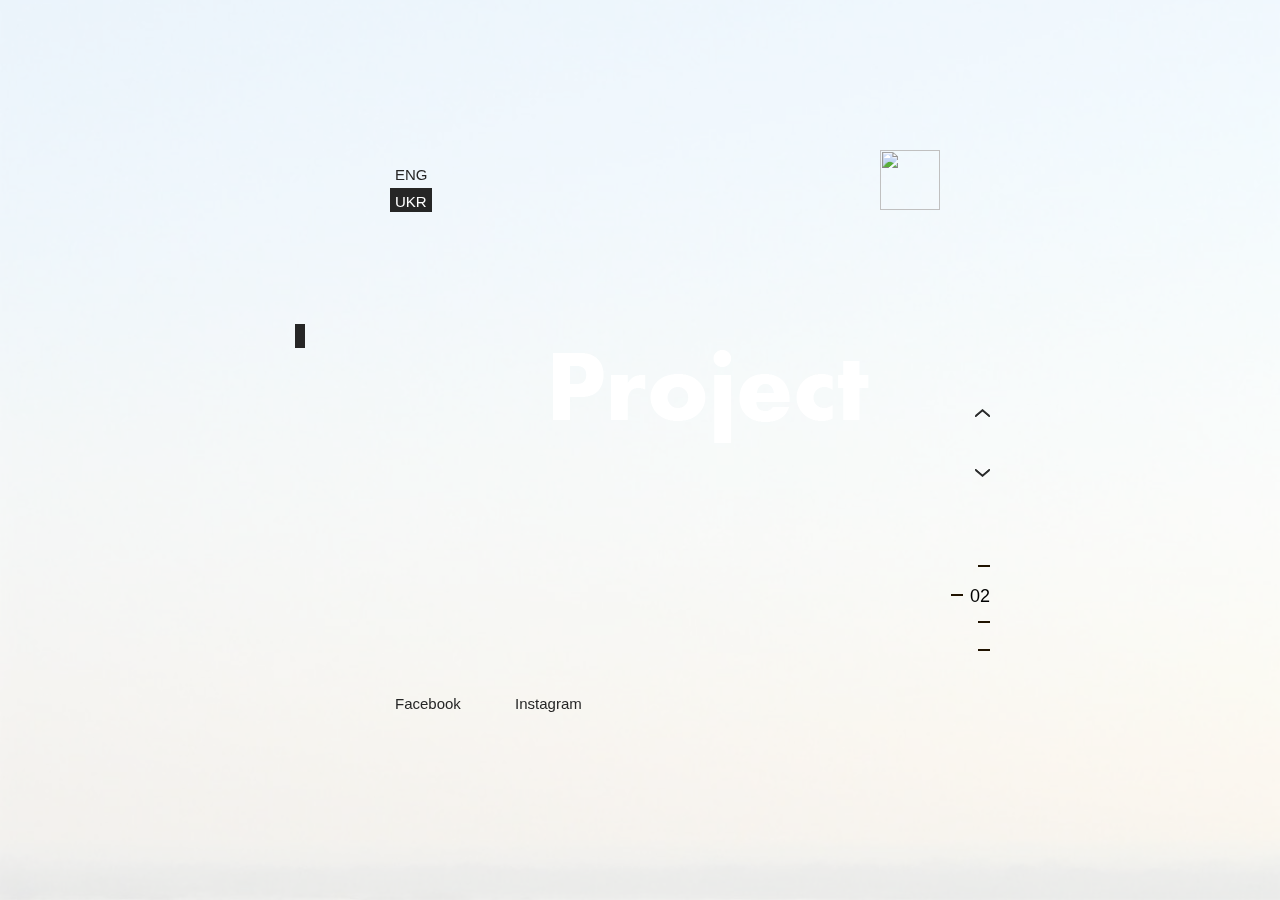
==== app/index.html @ 867850e1 "fix scroll on gallery and max-height" ====
<!DOCTYPE html>
<html lang="ru">
<head>
	<meta charset="utf-8">
	<title>DayProject</title>
	<meta name="description" content="Description">

	<meta http-equiv="X-UA-Compatible" content="IE=edge">
	<meta name="viewport" content="width=device-width, initial-scale=1, maximum-scale=1">

	<link rel="shortcut icon" href="favicon/favicon.ico" type="image/x-icon">
	<link rel="apple-touch-icon" href="favicon/apple-touch-icon.png">
	<link rel="apple-touch-icon" sizes="72x72" href="favicon/apple-touch-icon-72x72.png">
	<link rel="apple-touch-icon" sizes="114x114" href="favicon/apple-touch-icon-114x114.png">

	<link rel="stylesheet" href="libs/normalize.css/normalize.css">
	<link rel="stylesheet" href="css/animate.css">
	<link rel="stylesheet" href="libs/owl-carousel-2/assets/owl.carousel.css">
	<link rel="stylesheet" href="css/font-awesome.min.css">
	<link rel="stylesheet" href="css/fonts.css">
	<link rel="stylesheet" href="css/main.css?ver1.1">
	<script src="https://ajax.googleapis.com/ajax/libs/jquery/2.2.4/jquery.min.js"></script>

</head>

<body>

	<header class="header clearfix">
		<div class="wrapper">
			<ul class="lang">
				<li class="lang_item"><a href="#">eng</a></li>
				<li class="lang_item"><a href="#" class="active">ukr</a></li>
			</ul>
			<a href="#" class="logo" data-page-num="2"><img src="/img/frontend/logo.png" alt=""></a>
		</div>
	</header>

	<div class="content">
		<div class="content-wrap">
			<div class="block-content block_about">
				<div class="about_desc">
					<div class="about-info">
						<p>День, який випромінює світло і тепло. День, який приносить задоволення.</p>
						<p>Це все ДЕНЬ project - проект вашого простору, в якому хочеться</p>
						<p>прокидатися, працювати, відпочивати.</p>
						<p>Функціональне, комфортне, практичне рішення вашого інтер'єру.</p>
						<p>Ми команда професіоналів, яка розуміє ваші потреби і втілює їх в життя.</p>
					</div>
				</div>
			</div>
			<div class="block-content block_project">
				<div class="project-item" data-id="p1" style="background-image: url('/img/frontend/proekt_1/project_1_1.jpg');">
					<div class="project-item_name">
						<span class="project-item_name-text">Corea</span>
					</div>
				</div>
				<div class="project-item" data-id="p2" style="background-image: url('/img/frontend/proekt_2/project_2_1.jpg');">
					<div class="project-item_name">
						<span class="project-item_name-text">Book</span>
					</div>
				</div>
				<div class="project-item" data-id="p3" style="background-image: url('/img/frontend/proekt_3/project_3_1.jpg');">
					<div class="project-item_name">
						<span class="project-item_name-text">Book</span>
					</div>
				</div>
				<div class="project-item" data-id="p4" style="background-image: url('/img/frontend/proekt_4/project_4_1.jpg');">
					<div class="project-item_name">
						<span class="project-item_name-text">Book</span>
					</div>
				</div>
				<div id="project-carousel-p1" class="r-carousel-wrap">
					<div class="owl-carousel owl-theme">
						<div class="gallery-item">
							<img src="/img/frontend/proekt_1/project_1_1.jpg" alt="">
						</div>
						<div class="gallery-item">
							<img src="/img/frontend/proekt_1/project_1_2.jpg" alt="">
						</div>
						<div class="gallery-item">
							<img src="/img/frontend/proekt_1/project_1_3.jpg" alt="">
						</div>
						<div class="gallery-item">
							<img src="/img/frontend/proekt_1/project_1_4.jpg" alt="">
						</div>
						<div class="gallery-item">
							<img src="/img/frontend/proekt_1/project_1_5.jpg" alt="">
						</div>
						<div class="gallery-item">
							<img src="/img/frontend/proekt_1/project_1_6.jpg" alt="">
						</div>
						<div class="gallery-item">
							<img src="/img/frontend/proekt_1/project_1_7.jpg" alt="">
						</div>
						<div class="gallery-item">
							<img src="/img/frontend/proekt_1/project_1_8.jpg" alt="">
						</div>
					</div>
				</div>
				<div id="project-carousel-p2" class="r-carousel-wrap">
					<div class="owl-carousel owl-theme">
						<div class="gallery-item">
							<img src="/img/frontend/proekt_2/project_2_1.jpg" alt="">
						</div>
						<div class="gallery-item">
							<img src="/img/frontend/proekt_2/project_2_2.jpg" alt="">
						</div>
						<div class="gallery-item">
							<img src="/img/frontend/proekt_2/project_2_3.jpg" alt="">
						</div>
						<div class="gallery-item">
							<img src="/img/frontend/proekt_2/project_2_4.jpg" alt="">
						</div>
						<div class="gallery-item">
							<img src="/img/frontend/proekt_2/project_2_5.jpg" alt="">
						</div>
						<div class="gallery-item">
							<img src="/img/frontend/proekt_2/project_2_6.jpg" alt="">
						</div>
						<div class="gallery-item">
							<img src="/img/frontend/proekt_2/project_2_7.jpg" alt="">
						</div>
						<div class="gallery-item">
							<img src="/img/frontend/proekt_2/project_2_8.jpg" alt="">
						</div>
						<div class="gallery-item">
							<img src="/img/frontend/proekt_2/project_2_9.jpg" alt="">
						</div>
						<div class="gallery-item">
							<img src="/img/frontend/proekt_2/project_2_10.jpg" alt="">
						</div>
					</div>
				</div>
				<div id="project-carousel-p3" class="r-carousel-wrap">
					<div class="owl-carousel owl-theme">
						<div class="gallery-item">
							<img src="/img/frontend/proekt_3/project_3_1.jpg" alt="">
						</div>
						<div class="gallery-item">
							<img src="/img/frontend/proekt_3/project_3_2.jpg" alt="">
						</div>
						<div class="gallery-item">
							<img src="/img/frontend/proekt_3/project_3_3.jpg" alt="">
						</div>
						<div class="gallery-item">
							<img src="/img/frontend/proekt_3/project_3_4.jpg" alt="">
						</div>
						<div class="gallery-item">
							<img src="/img/frontend/proekt_3/project_3_5.jpg" alt="">
						</div>
						<div class="gallery-item">
							<img src="/img/frontend/proekt_3/project_3_6.jpg" alt="">
						</div>
						<div class="gallery-item">
							<img src="/img/frontend/proekt_3/project_3_7.jpg" alt="">
						</div>
					</div>
				</div>
				<div id="project-carousel-p4" class="r-carousel-wrap">
					<div class="owl-carousel owl-theme">
						<div class="gallery-item">
							<img src="/img/frontend/proekt_4/project_4_1.jpg" alt="">
						</div>
						<div class="gallery-item">
							<img src="/img/frontend/proekt_4/project_4_2.jpg" alt="">
						</div>
						<div class="gallery-item">
							<img src="/img/frontend/proekt_4/project_4_3.jpg" alt="">
						</div>
						<div class="gallery-item">
							<img src="/img/frontend/proekt_4/project_4_4.jpg" alt="">
						</div>
						<div class="gallery-item">
							<img src="/img/frontend/proekt_4/project_4_5.jpg" alt="">
						</div>
					</div>
				</div>
			</div>
			<div class="block-content block_subject">
				<div class="project-item" data-id="s1" style="background-image: url('/img/frontend/predmety_1/subject_1_1.jpg');">
					<div class="project-item_name">
						<span class="project-item_name-text">Towers</span>
					</div>
				</div>
				<div id="project-carousel-s1" class="r-carousel-wrap">
					<div class="owl-carousel owl-theme">
						<div class="gallery-item">
							<img src="/img/frontend/predmety_1/subject_1_1.jpg" alt="">
						</div>
						<div class="gallery-item">
							<img src="/img/frontend/predmety_1/subject_1_2.jpg" alt="">
						</div>
					</div>
				</div>

			</div>
			<div class="block-content block_contact">
				<div class="contact_desc">
					<div class="contact-info">
						Київ, Україна <br>
						тел.: +38 (096) 598 76 07 <br>
						dayprojecton@gmail.com <br>
					</div>
				</div>
			</div>
		</div>
	</div>

	<footer class="footer">
		<div class="wrapper">
			<ul class="soc">
				<li class="soc_item"><a href="https://www.facebook.com/" target="_blank">Facebook</a></li>
				<li class="soc_item"><a href="https://www.instagram.com/" target="_blank">Instagram</a></li>
			</ul>
		</div>
	</footer>

	<div class="sidebar sidebar_left">
		<ul class="nav">
			<li><a href="#" data-page-num="1" class="nav_item"><img src="/img/frontend/pro_nas.png" alt=""></a></li>
			<li><a href="#" data-page-num="2" class="nav_item active"><img src="/img/frontend/proekty.png" alt=""></a></li>
			<li><a href="#" data-page-num="3" class="nav_item"><img src="/img/frontend/predmety.png" alt=""></a></li>
			<li><a href="#" data-page-num="4" class="nav_item"><img src="/img/frontend/contact.png" alt=""></a></li>
		</ul>
	</div>

	<div class="sidebar sidebar_right">
		<div class="sidebar_right_wrap">
			<div class="arrow-back_wrap clearfix">
				<div class="arrow-back" title="Назад"></div>
			</div>
			<ul class="arrow-gallery">
				<li class="arrow-gallery-up" title="Вверх"></li>
				<li class="arrow-gallery-down" title="Вниз"></li>
			</ul>
			<ul class="arrow">
				<li class="arrow-up" title="Вверх"></li>
				<li class="arrow-down" title="Вниз"></li>
			</ul>
			<ul class="pagination">
				<li><a href="#" data-page-num="1" class="pag_item"><i class="minus"></i><span class="page-num">01</span></a></li>
				<li><a href="#" data-page-num="2" class="pag_item active"><i class="minus"></i><span class="page-num active">02</span></a></li>
				<li><a href="#" data-page-num="3" class="pag_item"><i class="minus"></i><span class="page-num">03</span></a></li>
				<li><a href="#" data-page-num="4" class="pag_item"><i class="minus"></i><span class="page-num">04</span></a></li>
			</ul>
		</div>
	</div>

	<script src="libs/jquery/dist/jquery.min.js"></script>
	<script src="libs/owl-carousel-2/owl.carousel.js"></script>
	<script src="js/common.js?ver1.1"></script>


</body>
</html>
---- app/css/fonts.css ----
@font-face {
  font-family: "FontAwesome";
  font-style: normal;
  font-weight: normal;
  src: url("../fonts/FontAwesome/FontAwesome.eot?#iefix") format("embedded-opentype"), url("../fonts/FontAwesome/FontAwesome.woff2") format("woff2"), url("../fonts/FontAwesome/FontAwesome.woff") format("woff"), url("../fonts/FontAwesome/FontAwesome.ttf") format("truetype"), url("../fonts/FontAwesome/FontAwesome.svg#FontAwesome") format("svg"); }
---- app/css/main.css ----
/*-------------main----------------*/
* {
  -webkit-box-sizing: border-box;
          box-sizing: border-box;
  margin: 0;
  padding: 0; }

html {
  height: 100%;
  background: url("../img/frontend/body_bg.jpg") center no-repeat;
  background-size: cover;
  background-position: left bottom; }

a {
  text-decoration: none;
  color: inherit; }

a:hover {
  text-decoration: none;
  cursor: pointer; }

ul {
  padding: 0;
  margin: 0;
  list-style: none; }

h1, h2, h3, h4, h5, h6 {
  font-weight: normal; }

.right {
  float: right; }

.left {
  float: left; }

.center {
  text-align: center; }

.hidden {
  display: none; }

.clearfix:before, .clearfix:after {
  content: "";
  display: table; }

.clearfix:after {
  clear: both; }

body {
  width: 100%;
  height: 100%;
  margin: 0 auto;
  background-color: rgba(255, 255, 255, 0.75);
  color: #262626;
  font-family: "Myriad Pro", sans-serif;
  font-size: 15px;
  line-height: initial; }

a {
  padding: 5px 5px 2px;
  text-transform: uppercase; }
  a.active {
    background-color: #262626;
    color: #fff; }

.wrapper {
  position: relative;
  width: 840px;
  height: inherit;
  margin: 0 auto; }

.header, .footer {
  position: fixed;
  width: 100%; }

.header {
  top: 0;
  left: 0; }

.footer {
  bottom: 0;
  left: 0; }

.lang {
  display: inline-block;
  position: absolute;
  bottom: 40px;
  left: 50px; }
  .lang_item {
    margin-bottom: 15px; }
    .lang_item:last-child {
      margin-bottom: 0; }

.logo {
  display: -webkit-box;
  display: -webkit-flex;
  display: -ms-flexbox;
  display: flex;
  position: absolute;
  right: 0;
  bottom: 40px;
  padding: 0; }
  .logo:hover, .logo.active {
    background: inherit; }
  .logo img {
    width: 90px;
    height: 90px; }

.content {
  position: fixed;
  width: 840px;
  height: 630px;
  left: 50%;
  margin-left: -420px;
  overflow: hidden; }

.sidebar {
  position: fixed;
  width: -webkit-calc((100% - 840px)/2);
  width: calc((100% - 840px)/2);
  height: 100%; }
  .sidebar_left {
    top: 0;
    left: 0; }
  .sidebar_right {
    top: 0;
    right: 0; }

.nav {
  position: absolute;
  top: 50%;
  right: 70px;
  height: 400px;
  margin-top: -200px; }
  .nav li {
    margin-bottom: 50px; }
  .nav_item {
    display: block;
    -webkit-transition: all .5s ease;
    transition: all .5s ease; }
    .nav_item:hover img,
    .nav_item.active img {
      -webkit-filter: invert(1) brightness(140%);
              filter: invert(1) brightness(140%);
      -webkit-transition: all .5s ease;
      transition: all .5s ease; }
    .nav_item:hover {
      background-color: #262626;
      color: #fff;
      -webkit-transition: all .5s ease;
      transition: all .5s ease; }
    .nav_item.active {
      pointer-events: none;
      cursor: default; }

.soc {
  margin-top: 45px;
  margin-left: 50px; }
  .soc_item {
    display: inline-block;
    margin-right: 40px;
    -webkit-transition: all .5s ease;
    transition: all .5s ease; }
    .soc_item a {
      text-transform: none;
      padding: 5px; }
      .soc_item a:hover {
        background-color: #262626;
        color: #fff;
        -webkit-transition: all .5s ease;
        transition: all .5s ease; }

.sidebar_right_wrap {
  position: absolute;
  width: 50px;
  padding: 0 0 10px 10px;
  text-align: right; }

.arrow {
  position: relative;
  height: 110px;
  margin-bottom: 150px; }
  .arrow li {
    position: absolute;
    width: 40px;
    height: 20px; }
  .arrow li:hover {
    cursor: pointer; }
  .arrow li:first-child {
    margin-bottom: 70px; }
  .arrow-up {
    top: 0;
    background: url("../img/frontend/arrow_up.png") right center no-repeat; }
  .arrow-down {
    bottom: 0;
    background: url("../img/frontend/arrow_down.png") right center no-repeat; }
  .arrow-back {
    display: none;
    float: right;
    width: 15px;
    height: 15px;
    margin-right: 5px;
    background: url("../img/frontend/arrow_right.png") right center no-repeat;
    margin-bottom: 70px;
    cursor: pointer; }
    .arrow-back_wrap {
      width: 100%; }
  .arrow-back.active {
    display: block; }

.arrow-gallery {
  display: none;
  position: relative;
  height: 110px;
  margin-bottom: 150px; }
  .arrow-gallery li {
    position: absolute;
    width: 40px;
    height: 20px; }
  .arrow-gallery li:hover {
    cursor: pointer; }
  .arrow-gallery li:first-child {
    margin-bottom: 70px; }
  .arrow-gallery-up {
    top: 0;
    background: url("../img/frontend/arrow_up.png") right center no-repeat; }
  .arrow-gallery-down {
    bottom: 0;
    background: url("../img/frontend/arrow_down.png") right center no-repeat; }
  .arrow-gallery.active {
    display: block; }

.pagination li {
  margin-top: 10px; }

.pag_item {
  display: block;
  height: 23px;
  padding: 0;
  pointer-events: none;
  cursor: default; }
  .pag_item.active {
    background-color: inherit;
    color: #000000; }
    .pag_item.active .page-num {
      display: inline;
      padding-left: 7px;
      font-size: 18px;
      opacity: 1;
      -webkit-transition: all .5s ease;
      transition: all .5s ease; }

.minus {
  display: inline-block;
  width: 12px;
  height: 15px;
  background: url("../img/frontend/arrow.png") right center no-repeat; }

.page-num {
  display: none;
  opacity: 0;
  -webkit-transition: all .5s ease;
  transition: all .5s ease; }

.block-content {
  width: 100%;
  height: 100%; }

.block_about {
  display: table;
  background: url("../img/frontend/about_bg.png") 50px top no-repeat; }

.about_desc {
  display: table-cell;
  vertical-align: middle; }

.about-info {
  width: 550px;
  margin: 0 auto; }

.block_project {
  position: relative;
  width: 100%;
  background: url("../img/frontend/project_bg.png") 75% 35% no-repeat; }

.block_subject {
  width: 100%;
  background: url("../img/frontend/subject_bg.png") 75% 60% no-repeat; }

.project-item {
  display: table;
  float: left;
  width: 32.5%;
  height: 200px;
  margin-right: 1.25%;
  margin-bottom: 1.25%;
  background-size: cover;
  background-position: center; }
  .project-item:nth-child(3n) {
    margin-right: 0; }
  .project-item_name {
    position: relative;
    width: 33%;
    height: 100px;
    margin: 0 auto;
    margin-top: 50px;
    vertical-align: bottom;
    background-color: rgba(255, 255, 255, 0.9);
    overflow: hidden;
    text-overflow: ellipsis;
    opacity: 0;
    -webkit-transition: all .5s ease;
    transition: all .5s ease; }
    .project-item_name-text {
      position: absolute;
      bottom: 10px;
      left: 10px;
      font-size: 12px; }
  .project-item:hover {
    cursor: pointer; }
    .project-item:hover .project-item_name {
      opacity: 1;
      -webkit-transition: all .5s ease;
      transition: all .5s ease; }

.r-carousel-wrap {
  position: absolute;
  top: 0;
  left: 0;
  width: 100%;
  opacity: 0;
  z-index: -1; }
  .r-carousel-wrap .gallery-item {
    width: 840px;
    height: auto; }
    .r-carousel-wrap .gallery-item img {
      width: initial;
      max-width: 100%;
      max-height: 630px;
      margin: 0 auto; }

.block_contact {
  display: table;
  background: url("../img/frontend/contact_bg.png") 60px top no-repeat; }

.contact_desc {
  display: table-cell;
  vertical-align: middle; }

.contact-info {
  width: 300px;
  margin: 0 auto; }

.block2 {
  background: yellow; }

.block3 {
  background: pink; }

.content-wrap {
  height: 100%;
  margin-top: -630px; }

/*==========  Desktop First Method  ==========*/
/* Large Devices, Wide Screens */
@media only screen and (max-width: 1200px), only screen and (max-height: 900px) {
  .content {
    width: 600px;
    height: 450px;
    margin-left: -300px; }
  .wrapper {
    width: 600px; }
  .content-wrap {
    height: 100%;
    margin-top: -450px; }
  .sidebar {
    width: -webkit-calc((100% - 600px)/2);
    width: calc((100% - 600px)/2); }
  .nav {
    right: 35px; }
  .r-carousel-wrap .gallery-item {
    width: 600px; }
    .r-carousel-wrap .gallery-item img {
      max-height: 450px; }
  .soc {
    margin-top: 20px;
    margin-left: 50px; }
  .lang {
    bottom: 15px; }
    .lang_item {
      margin-bottom: 10px; }
  .logo {
    bottom: 15px; }
    .logo img {
      width: 60px;
      height: 60px; }
  .block_contact {
    background-size: 100%;
    background-position: right bottom; }
  .about-info {
    width: 450px; }
  .project-item {
    height: 142px; }
    .project-item_name {
      width: 33%;
      height: 70px;
      margin-top: 35px; }
      .project-item_name-text {
        position: absolute;
        bottom: 10px;
        left: 10px;
        font-size: 12px; }
  .pagination li {
    margin-top: 5px; }
  .arrow {
    height: 80px;
    margin-bottom: 75px; }
    .arrow li:first-child {
      margin-bottom: 40px; }
    .arrow-back {
      margin-bottom: 40px; }
  .arrow-gallery {
    height: 80px;
    margin-bottom: 75px; }
    .arrow-gallery li:first-child {
      margin-bottom: 40px; } }

/* Large Devices, Wide Screens */
/* Medium Devices, Desktops */
/* Small Devices, Tablets */
/* Extra Small Devices, Phones */
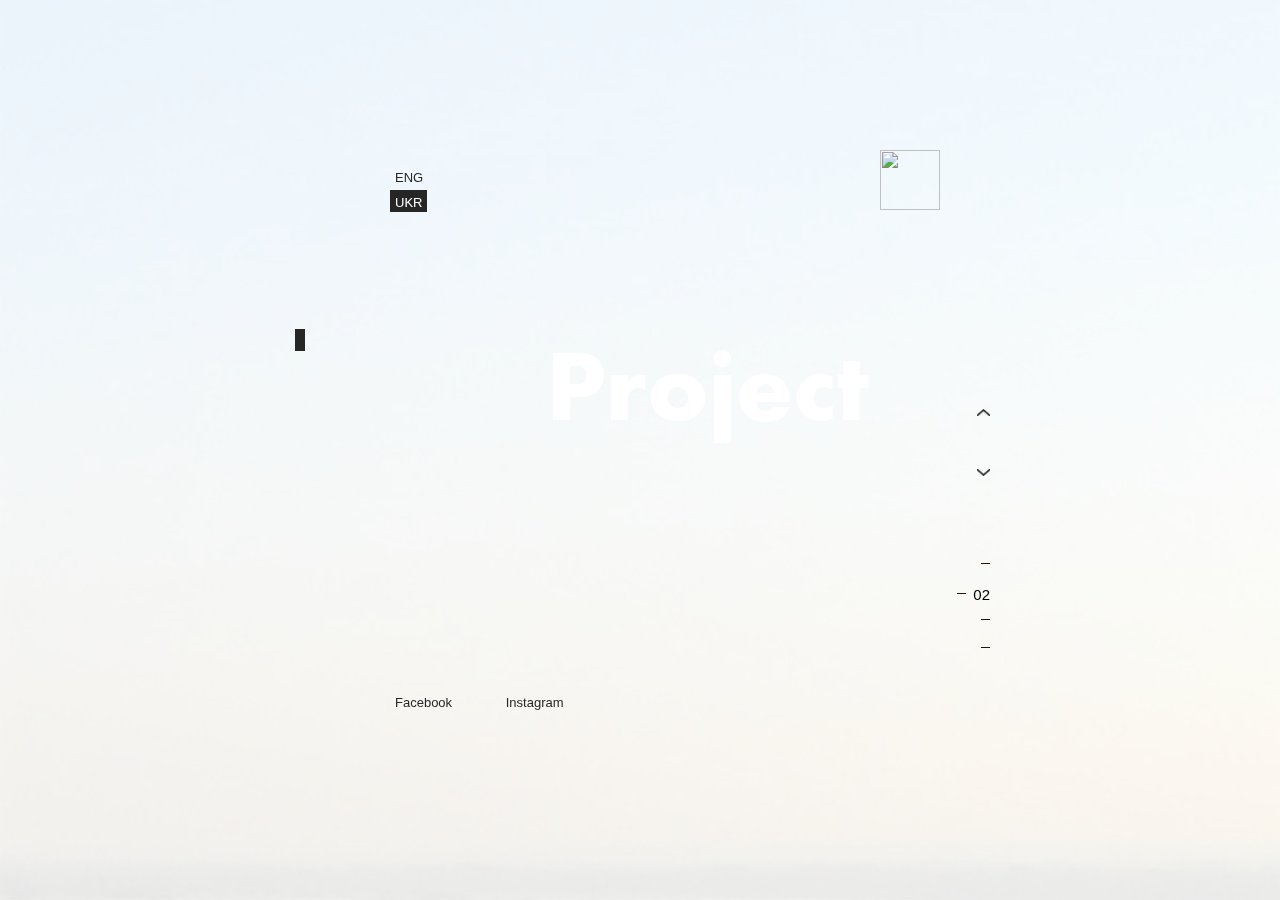
==== commit ccc1a0ea: "finish mobile version and fix desktop" ====
--- a/app/index.html
+++ b/app/index.html
@@ -18,237 +18,432 @@
 	<link rel="stylesheet" href="libs/owl-carousel-2/assets/owl.carousel.css">
 	<link rel="stylesheet" href="css/font-awesome.min.css">
 	<link rel="stylesheet" href="css/fonts.css">
-	<link rel="stylesheet" href="css/main.css?ver1.1">
+	<link rel="stylesheet" href="css/main.css?ver1.3">
 	<script src="https://ajax.googleapis.com/ajax/libs/jquery/2.2.4/jquery.min.js"></script>
 
 </head>
 
 <body>
-
-	<header class="header clearfix">
-		<div class="wrapper">
-			<ul class="lang">
-				<li class="lang_item"><a href="#">eng</a></li>
-				<li class="lang_item"><a href="#" class="active">ukr</a></li>
+	<div class="normal">
+		<header class="header clearfix">
+			<div class="wrapper">
+				<ul class="lang">
+					<li class="lang_item"><a href="#">eng</a></li>
+					<li class="lang_item"><a href="#" class="active">ukr</a></li>
+				</ul>
+				<a href="#" class="logo" data-page-num="2"><img src="/img/frontend/logo.png" alt=""></a>
+			</div>
+		</header>
+
+		<div class="content">
+			<div class="content-wrap">
+				<div class="block-content block_about">
+					<div class="about_desc">
+						<div class="about-info">
+							<p>День, який випромінює світло і тепло. День, який приносить задоволення.</p>
+							<p>Це все ДЕНЬ project - проект вашого простору, в якому хочеться</p>
+							<p>прокидатися, працювати, відпочивати.</p>
+							<p>Функціональне, комфортне, практичне рішення вашого інтер'єру.</p>
+							<p>Ми команда професіоналів, яка розуміє ваші потреби і втілює їх в життя.</p>
+						</div>
+					</div>
+				</div>
+				<div class="block-content block_project">
+					<div class="project-item" data-id="p1" style="background-image: url('/img/frontend/proekt_1/project_1_1.jpg');">
+						<div class="project-item_name">
+							<span class="project-item_name-text">Corea</span>
+						</div>
+					</div>
+					<div class="project-item" data-id="p2" style="background-image: url('/img/frontend/proekt_2/project_2_1.jpg');">
+						<div class="project-item_name">
+							<span class="project-item_name-text">Book</span>
+						</div>
+					</div>
+					<div class="project-item" data-id="p3" style="background-image: url('/img/frontend/proekt_3/project_3_1.jpg');">
+						<div class="project-item_name">
+							<span class="project-item_name-text">Book</span>
+						</div>
+					</div>
+					<div class="project-item" data-id="p4" style="background-image: url('/img/frontend/proekt_4/project_4_1.jpg');">
+						<div class="project-item_name">
+							<span class="project-item_name-text">Book</span>
+						</div>
+					</div>
+					<div id="project-carousel-p1" class="r-carousel-wrap">
+						<div class="owl-carousel owl-theme">
+							<div class="gallery-item">
+								<img src="/img/frontend/proekt_1/project_1_1.jpg" alt="">
+							</div>
+							<div class="gallery-item">
+								<img src="/img/frontend/proekt_1/project_1_2.jpg" alt="">
+							</div>
+							<div class="gallery-item">
+								<img src="/img/frontend/proekt_1/project_1_3.jpg" alt="">
+							</div>
+							<div class="gallery-item">
+								<img src="/img/frontend/proekt_1/project_1_4.jpg" alt="">
+							</div>
+							<div class="gallery-item">
+								<img src="/img/frontend/proekt_1/project_1_5.jpg" alt="">
+							</div>
+							<div class="gallery-item">
+								<img src="/img/frontend/proekt_1/project_1_6.jpg" alt="">
+							</div>
+							<div class="gallery-item">
+								<img src="/img/frontend/proekt_1/project_1_7.jpg" alt="">
+							</div>
+							<div class="gallery-item">
+								<img src="/img/frontend/proekt_1/project_1_8.jpg" alt="">
+							</div>
+						</div>
+					</div>
+					<div id="project-carousel-p2" class="r-carousel-wrap">
+						<div class="owl-carousel owl-theme">
+							<div class="gallery-item">
+								<img src="/img/frontend/proekt_2/project_2_1.jpg" alt="">
+							</div>
+							<div class="gallery-item">
+								<img src="/img/frontend/proekt_2/project_2_2.jpg" alt="">
+							</div>
+							<div class="gallery-item">
+								<img src="/img/frontend/proekt_2/project_2_3.jpg" alt="">
+							</div>
+							<div class="gallery-item">
+								<img src="/img/frontend/proekt_2/project_2_4.jpg" alt="">
+							</div>
+							<div class="gallery-item">
+								<img src="/img/frontend/proekt_2/project_2_5.jpg" alt="">
+							</div>
+							<div class="gallery-item">
+								<img src="/img/frontend/proekt_2/project_2_6.jpg" alt="">
+							</div>
+							<div class="gallery-item">
+								<img src="/img/frontend/proekt_2/project_2_7.jpg" alt="">
+							</div>
+							<div class="gallery-item">
+								<img src="/img/frontend/proekt_2/project_2_8.jpg" alt="">
+							</div>
+							<div class="gallery-item">
+								<img src="/img/frontend/proekt_2/project_2_9.jpg" alt="">
+							</div>
+							<div class="gallery-item">
+								<img src="/img/frontend/proekt_2/project_2_10.jpg" alt="">
+							</div>
+						</div>
+					</div>
+					<div id="project-carousel-p3" class="r-carousel-wrap">
+						<div class="owl-carousel owl-theme">
+							<div class="gallery-item">
+								<img src="/img/frontend/proekt_3/project_3_1.jpg" alt="">
+							</div>
+							<div class="gallery-item">
+								<img src="/img/frontend/proekt_3/project_3_2.jpg" alt="">
+							</div>
+							<div class="gallery-item">
+								<img src="/img/frontend/proekt_3/project_3_3.jpg" alt="">
+							</div>
+							<div class="gallery-item">
+								<img src="/img/frontend/proekt_3/project_3_4.jpg" alt="">
+							</div>
+							<div class="gallery-item">
+								<img src="/img/frontend/proekt_3/project_3_5.jpg" alt="">
+							</div>
+							<div class="gallery-item">
+								<img src="/img/frontend/proekt_3/project_3_6.jpg" alt="">
+							</div>
+							<div class="gallery-item">
+								<img src="/img/frontend/proekt_3/project_3_7.jpg" alt="">
+							</div>
+						</div>
+					</div>
+					<div id="project-carousel-p4" class="r-carousel-wrap">
+						<div class="owl-carousel owl-theme">
+							<div class="gallery-item">
+								<img src="/img/frontend/proekt_4/project_4_1.jpg" alt="">
+							</div>
+							<div class="gallery-item">
+								<img src="/img/frontend/proekt_4/project_4_2.jpg" alt="">
+							</div>
+							<div class="gallery-item">
+								<img src="/img/frontend/proekt_4/project_4_3.jpg" alt="">
+							</div>
+							<div class="gallery-item">
+								<img src="/img/frontend/proekt_4/project_4_4.jpg" alt="">
+							</div>
+							<div class="gallery-item">
+								<img src="/img/frontend/proekt_4/project_4_5.jpg" alt="">
+							</div>
+						</div>
+					</div>
+				</div>
+				<div class="block-content block_subject">
+					<div class="project-item" data-id="s1" style="background-image: url('/img/frontend/predmety_1/subject_1_1.jpg');">
+						<div class="project-item_name">
+							<span class="project-item_name-text">Towers</span>
+						</div>
+					</div>
+					<div id="project-carousel-s1" class="r-carousel-wrap">
+						<div class="owl-carousel owl-theme">
+							<div class="gallery-item">
+								<img src="/img/frontend/predmety_1/subject_1_1.jpg" alt="">
+							</div>
+							<div class="gallery-item">
+								<img src="/img/frontend/predmety_1/subject_1_2.jpg" alt="">
+							</div>
+						</div>
+					</div>
+				</div>
+				<div class="block-content block_contact">
+					<div class="contact_desc">
+						<div class="contact-info">
+							Київ, Україна <br>
+							тел.: +38 (096) 598 76 07 <br>
+							dayprojecton@gmail.com <br>
+						</div>
+					</div>
+				</div>
+			</div>
+		</div>
+
+		<footer class="footer">
+			<div class="wrapper">
+				<ul class="soc">
+					<li class="soc_item"><a href="https://www.facebook.com/" target="_blank">Facebook</a></li>
+					<li class="soc_item"><a href="https://www.instagram.com/" target="_blank">Instagram</a></li>
+				</ul>
+			</div>
+		</footer>
+
+		<div class="sidebar sidebar_left">
+			<ul class="nav">
+				<li><a href="#" data-page-num="1" class="nav_item"><img src="/img/frontend/pro_nas.png" alt=""></a></li>
+				<li><a href="#" data-page-num="2" class="nav_item active"><img src="/img/frontend/proekty.png" alt=""></a></li>
+				<li><a href="#" data-page-num="3" class="nav_item"><img src="/img/frontend/predmety.png" alt=""></a></li>
+				<li><a href="#" data-page-num="4" class="nav_item"><img src="/img/frontend/contact.png" alt=""></a></li>
 			</ul>
-			<a href="#" class="logo" data-page-num="2"><img src="/img/frontend/logo.png" alt=""></a>
-		</div>
-	</header>
-
-	<div class="content">
-		<div class="content-wrap">
-			<div class="block-content block_about">
-				<div class="about_desc">
-					<div class="about-info">
-						<p>День, який випромінює світло і тепло. День, який приносить задоволення.</p>
-						<p>Це все ДЕНЬ project - проект вашого простору, в якому хочеться</p>
-						<p>прокидатися, працювати, відпочивати.</p>
-						<p>Функціональне, комфортне, практичне рішення вашого інтер'єру.</p>
-						<p>Ми команда професіоналів, яка розуміє ваші потреби і втілює їх в життя.</p>
-					</div>
-				</div>
-			</div>
-			<div class="block-content block_project">
-				<div class="project-item" data-id="p1" style="background-image: url('/img/frontend/proekt_1/project_1_1.jpg');">
-					<div class="project-item_name">
-						<span class="project-item_name-text">Corea</span>
-					</div>
-				</div>
-				<div class="project-item" data-id="p2" style="background-image: url('/img/frontend/proekt_2/project_2_1.jpg');">
-					<div class="project-item_name">
-						<span class="project-item_name-text">Book</span>
-					</div>
-				</div>
-				<div class="project-item" data-id="p3" style="background-image: url('/img/frontend/proekt_3/project_3_1.jpg');">
-					<div class="project-item_name">
-						<span class="project-item_name-text">Book</span>
-					</div>
-				</div>
-				<div class="project-item" data-id="p4" style="background-image: url('/img/frontend/proekt_4/project_4_1.jpg');">
-					<div class="project-item_name">
-						<span class="project-item_name-text">Book</span>
-					</div>
-				</div>
-				<div id="project-carousel-p1" class="r-carousel-wrap">
-					<div class="owl-carousel owl-theme">
-						<div class="gallery-item">
-							<img src="/img/frontend/proekt_1/project_1_1.jpg" alt="">
-						</div>
-						<div class="gallery-item">
-							<img src="/img/frontend/proekt_1/project_1_2.jpg" alt="">
-						</div>
-						<div class="gallery-item">
-							<img src="/img/frontend/proekt_1/project_1_3.jpg" alt="">
-						</div>
-						<div class="gallery-item">
-							<img src="/img/frontend/proekt_1/project_1_4.jpg" alt="">
-						</div>
-						<div class="gallery-item">
-							<img src="/img/frontend/proekt_1/project_1_5.jpg" alt="">
-						</div>
-						<div class="gallery-item">
-							<img src="/img/frontend/proekt_1/project_1_6.jpg" alt="">
-						</div>
-						<div class="gallery-item">
-							<img src="/img/frontend/proekt_1/project_1_7.jpg" alt="">
-						</div>
-						<div class="gallery-item">
-							<img src="/img/frontend/proekt_1/project_1_8.jpg" alt="">
-						</div>
-					</div>
-				</div>
-				<div id="project-carousel-p2" class="r-carousel-wrap">
-					<div class="owl-carousel owl-theme">
-						<div class="gallery-item">
-							<img src="/img/frontend/proekt_2/project_2_1.jpg" alt="">
-						</div>
-						<div class="gallery-item">
-							<img src="/img/frontend/proekt_2/project_2_2.jpg" alt="">
-						</div>
-						<div class="gallery-item">
-							<img src="/img/frontend/proekt_2/project_2_3.jpg" alt="">
-						</div>
-						<div class="gallery-item">
-							<img src="/img/frontend/proekt_2/project_2_4.jpg" alt="">
-						</div>
-						<div class="gallery-item">
-							<img src="/img/frontend/proekt_2/project_2_5.jpg" alt="">
-						</div>
-						<div class="gallery-item">
-							<img src="/img/frontend/proekt_2/project_2_6.jpg" alt="">
-						</div>
-						<div class="gallery-item">
-							<img src="/img/frontend/proekt_2/project_2_7.jpg" alt="">
-						</div>
-						<div class="gallery-item">
-							<img src="/img/frontend/proekt_2/project_2_8.jpg" alt="">
-						</div>
-						<div class="gallery-item">
-							<img src="/img/frontend/proekt_2/project_2_9.jpg" alt="">
-						</div>
-						<div class="gallery-item">
-							<img src="/img/frontend/proekt_2/project_2_10.jpg" alt="">
-						</div>
-					</div>
-				</div>
-				<div id="project-carousel-p3" class="r-carousel-wrap">
-					<div class="owl-carousel owl-theme">
-						<div class="gallery-item">
-							<img src="/img/frontend/proekt_3/project_3_1.jpg" alt="">
-						</div>
-						<div class="gallery-item">
-							<img src="/img/frontend/proekt_3/project_3_2.jpg" alt="">
-						</div>
-						<div class="gallery-item">
-							<img src="/img/frontend/proekt_3/project_3_3.jpg" alt="">
-						</div>
-						<div class="gallery-item">
-							<img src="/img/frontend/proekt_3/project_3_4.jpg" alt="">
-						</div>
-						<div class="gallery-item">
-							<img src="/img/frontend/proekt_3/project_3_5.jpg" alt="">
-						</div>
-						<div class="gallery-item">
-							<img src="/img/frontend/proekt_3/project_3_6.jpg" alt="">
-						</div>
-						<div class="gallery-item">
-							<img src="/img/frontend/proekt_3/project_3_7.jpg" alt="">
-						</div>
-					</div>
-				</div>
-				<div id="project-carousel-p4" class="r-carousel-wrap">
-					<div class="owl-carousel owl-theme">
-						<div class="gallery-item">
-							<img src="/img/frontend/proekt_4/project_4_1.jpg" alt="">
-						</div>
-						<div class="gallery-item">
-							<img src="/img/frontend/proekt_4/project_4_2.jpg" alt="">
-						</div>
-						<div class="gallery-item">
-							<img src="/img/frontend/proekt_4/project_4_3.jpg" alt="">
-						</div>
-						<div class="gallery-item">
-							<img src="/img/frontend/proekt_4/project_4_4.jpg" alt="">
-						</div>
-						<div class="gallery-item">
-							<img src="/img/frontend/proekt_4/project_4_5.jpg" alt="">
-						</div>
-					</div>
-				</div>
-			</div>
-			<div class="block-content block_subject">
-				<div class="project-item" data-id="s1" style="background-image: url('/img/frontend/predmety_1/subject_1_1.jpg');">
-					<div class="project-item_name">
-						<span class="project-item_name-text">Towers</span>
-					</div>
-				</div>
-				<div id="project-carousel-s1" class="r-carousel-wrap">
-					<div class="owl-carousel owl-theme">
-						<div class="gallery-item">
-							<img src="/img/frontend/predmety_1/subject_1_1.jpg" alt="">
-						</div>
-						<div class="gallery-item">
-							<img src="/img/frontend/predmety_1/subject_1_2.jpg" alt="">
-						</div>
-					</div>
-				</div>
-
-			</div>
-			<div class="block-content block_contact">
-				<div class="contact_desc">
-					<div class="contact-info">
-						Київ, Україна <br>
-						тел.: +38 (096) 598 76 07 <br>
-						dayprojecton@gmail.com <br>
-					</div>
-				</div>
+		</div>
+
+		<div class="sidebar sidebar_right">
+			<div class="sidebar_right_wrap">
+				<div class="arrow-back_wrap clearfix">
+					<div class="arrow-back" title="Назад"></div>
+				</div>
+				<ul class="arrow-gallery">
+					<li class="arrow-gallery-up" title="Вверх"></li>
+					<li class="arrow-gallery-down" title="Вниз"></li>
+				</ul>
+				<ul class="arrow">
+					<li class="arrow-up" title="Вверх"></li>
+					<li class="arrow-down" title="Вниз"></li>
+				</ul>
+				<ul class="pagination">
+					<li><a href="#" data-page-num="1" class="pag_item"><i class="minus"></i><span class="page-num">01</span></a></li>
+					<li><a href="#" data-page-num="2" class="pag_item active"><i class="minus"></i><span class="page-num active">02</span></a></li>
+					<li><a href="#" data-page-num="3" class="pag_item"><i class="minus"></i><span class="page-num">03</span></a></li>
+					<li><a href="#" data-page-num="4" class="pag_item"><i class="minus"></i><span class="page-num">04</span></a></li>
+				</ul>
 			</div>
 		</div>
 	</div>
 
-	<footer class="footer">
-		<div class="wrapper">
-			<ul class="soc">
-				<li class="soc_item"><a href="https://www.facebook.com/" target="_blank">Facebook</a></li>
-				<li class="soc_item"><a href="https://www.instagram.com/" target="_blank">Instagram</a></li>
+	<div class="mob">
+
+		<ul class="mob-nav">
+			<li><a href="#" data-scroll-id="about">Про нас</a></li>
+			<li><a href="#" data-scroll-id="project">Проекти</a></li>
+			<li><a href="#" data-scroll-id="subject">Предмети</a></li>
+			<li><a href="#" data-scroll-id="contact">Контакти</a></li>
+		</ul>
+		<div class="button-menu"><div class="menu-i icon"></div>MENU</div>
+		<div class="mob-header clearfix">
+			<ul class="mob-lang">
+				<li class="mob-lang_item"><a href="#">eng</a></li>
+				<li class="mob-lang_item"><a href="#" class="active">ukr</a></li>
 			</ul>
-		</div>
-	</footer>
-
-	<div class="sidebar sidebar_left">
-		<ul class="nav">
-			<li><a href="#" data-page-num="1" class="nav_item"><img src="/img/frontend/pro_nas.png" alt=""></a></li>
-			<li><a href="#" data-page-num="2" class="nav_item active"><img src="/img/frontend/proekty.png" alt=""></a></li>
-			<li><a href="#" data-page-num="3" class="nav_item"><img src="/img/frontend/predmety.png" alt=""></a></li>
-			<li><a href="#" data-page-num="4" class="nav_item"><img src="/img/frontend/contact.png" alt=""></a></li>
-		</ul>
+			<img src="/img/frontend/logo.png" alt="DayProject"></a>
+		</div>
+		<div id="about" class="mob-block-content mob-block_about">
+			<h2 class="mob-block_header mob-block_header-about">About us</h2>
+			<div class="mob-about_desc">
+				<p>День, який випромінює світло і тепло. День, який приносить задоволення.</p>
+				<p>Це все ДЕНЬ project - проект вашого простору, в якому хочеться</p>
+				<p>прокидатися, працювати, відпочивати.</p>
+				<p>Функціональне, комфортне, практичне рішення вашого інтер'єру.</p>
+				<p>Ми команда професіоналів, яка розуміє ваші потреби і втілює їх в життя.</p>
+			</div>
+		</div>
+		<div id="project" class="mob-block-content mob-block_project clearfix">
+			<h2 class="mob-block_header">Project</h2>
+			<div class="mob-project-item" data-id="p1" style="background-image: url('/img/frontend/proekt_1/project_1_1.jpg');">
+				<div class="mob-project-item_name">
+					<span class="mob-project-item_name-text">Corea</span>
+				</div>
+			</div>
+			<div class="mob-project-item" data-id="p2" style="background-image: url('/img/frontend/proekt_2/project_2_1.jpg');">
+				<div class="mob-project-item_name">
+					<span class="mob-project-item_name-text">Corea</span>
+				</div>
+			</div>
+			<div class="mob-project-item" data-id="p3" style="background-image: url('/img/frontend/proekt_3/project_3_1.jpg');">
+				<div class="mob-project-item_name">
+					<span class="mob-project-item_name-text">Corea</span>
+				</div>
+			</div>
+			<div class="mob-project-item" data-id="p4" style="background-image: url('/img/frontend/proekt_4/project_4_1.jpg');">
+				<div class="mob-project-item_name">
+					<span class="mob-project-item_name-text">Corea</span>
+				</div>
+			</div>
+			<div id="mob-project-carousel-p1" class="mob-carousel-wrap">
+				<div class="mob-close-gallery"><i class="fa fa-times fa-2x" aria-hidden="true"></i></div>
+				<div class="owl-carousel owl-theme">
+					<div class="mob-gallery-item">
+						<img src="/img/frontend/proekt_1/project_1_1.jpg" alt="">
+					</div>
+					<div class="mob-gallery-item">
+						<img src="/img/frontend/proekt_1/project_1_2.jpg" alt="">
+					</div>
+					<div class="mob-gallery-item">
+						<img src="/img/frontend/proekt_1/project_1_3.jpg" alt="">
+					</div>
+					<div class="mob-gallery-item">
+						<img src="/img/frontend/proekt_1/project_1_4.jpg" alt="">
+					</div>
+					<div class="mob-gallery-item">
+						<img src="/img/frontend/proekt_1/project_1_5.jpg" alt="">
+					</div>
+					<div class="mob-gallery-item">
+						<img src="/img/frontend/proekt_1/project_1_6.jpg" alt="">
+					</div>
+					<div class="mob-gallery-item">
+						<img src="/img/frontend/proekt_1/project_1_7.jpg" alt="">
+					</div>
+					<div class="mob-gallery-item">
+						<img src="/img/frontend/proekt_1/project_1_8.jpg" alt="">
+					</div>
+				</div>
+			</div>
+			<div id="mob-project-carousel-p2" class="mob-carousel-wrap">
+				<div class="mob-close-gallery"><i class="fa fa-times fa-2x" aria-hidden="true"></i></div>
+				<div class="owl-carousel owl-theme">
+					<div class="mob-gallery-item">
+						<img src="/img/frontend/proekt_2/project_2_1.jpg" alt="">
+					</div>
+					<div class="mob-gallery-item">
+						<img src="/img/frontend/proekt_2/project_2_2.jpg" alt="">
+					</div>
+					<div class="mob-gallery-item">
+						<img src="/img/frontend/proekt_2/project_2_3.jpg" alt="">
+					</div>
+					<div class="mob-gallery-item">
+						<img src="/img/frontend/proekt_2/project_2_4.jpg" alt="">
+					</div>
+					<div class="mob-gallery-item">
+						<img src="/img/frontend/proekt_2/project_2_5.jpg" alt="">
+					</div>
+					<div class="mob-gallery-item">
+						<img src="/img/frontend/proekt_2/project_2_6.jpg" alt="">
+					</div>
+					<div class="mob-gallery-item">
+						<img src="/img/frontend/proekt_2/project_2_7.jpg" alt="">
+					</div>
+					<div class="mob-gallery-item">
+						<img src="/img/frontend/proekt_2/project_2_8.jpg" alt="">
+					</div>
+					<div class="mob-gallery-item">
+						<img src="/img/frontend/proekt_2/project_2_9.jpg" alt="">
+					</div>
+					<div class="mob-gallery-item">
+						<img src="/img/frontend/proekt_2/project_2_10.jpg" alt="">
+					</div>
+				</div>
+			</div>
+			<div id="mob-project-carousel-p3" class="mob-carousel-wrap">
+				<div class="mob-close-gallery"><i class="fa fa-times fa-2x" aria-hidden="true"></i></div>
+				<div class="owl-carousel owl-theme">
+					<div class="mob-gallery-item">
+						<img src="/img/frontend/proekt_3/project_3_1.jpg" alt="">
+					</div>
+					<div class="mob-gallery-item">
+						<img src="/img/frontend/proekt_3/project_3_2.jpg" alt="">
+					</div>
+					<div class="mob-gallery-item">
+						<img src="/img/frontend/proekt_3/project_3_3.jpg" alt="">
+					</div>
+					<div class="mob-gallery-item">
+						<img src="/img/frontend/proekt_3/project_3_4.jpg" alt="">
+					</div>
+					<div class="mob-gallery-item">
+						<img src="/img/frontend/proekt_3/project_3_5.jpg" alt="">
+					</div>
+					<div class="mob-gallery-item">
+						<img src="/img/frontend/proekt_3/project_3_6.jpg" alt="">
+					</div>
+					<div class="mob-gallery-item">
+						<img src="/img/frontend/proekt_3/project_3_7.jpg" alt="">
+					</div>
+				</div>
+			</div>
+			<div id="mob-project-carousel-p4" class="mob-carousel-wrap">
+				<div class="mob-close-gallery"><i class="fa fa-times fa-2x" aria-hidden="true"></i></div>
+				<div class="owl-carousel owl-theme">
+					<div class="mob-gallery-item">
+						<img src="/img/frontend/proekt_4/project_4_1.jpg" alt="">
+					</div>
+					<div class="mob-gallery-item">
+						<img src="/img/frontend/proekt_4/project_4_2.jpg" alt="">
+					</div>
+					<div class="mob-gallery-item">
+						<img src="/img/frontend/proekt_4/project_4_3.jpg" alt="">
+					</div>
+					<div class="mob-gallery-item">
+						<img src="/img/frontend/proekt_4/project_4_4.jpg" alt="">
+					</div>
+					<div class="mob-gallery-item">
+						<img src="/img/frontend/proekt_4/project_4_5.jpg" alt="">
+					</div>
+				</div>
+			</div>
+
+		</div>
+		<div id="subject" class="mob-block-content mob-block_subject clearfix">
+			<h2 class="mob-block_header">Subject</h2>
+			<div class="mob-project-item" data-id="s1" style="background-image: url('/img/frontend/predmety_1/subject_1_1.jpg');">
+				<div class="mob-project-item_name">
+					<span class="mob-project-item_name-text">Corea</span>
+				</div>
+			</div>
+			<div id="mob-project-carousel-s1" class="mob-carousel-wrap">
+				<div class="mob-close-gallery"><i class="fa fa-times fa-2x" aria-hidden="true"></i></div>
+				<div class="owl-carousel owl-theme">
+					<div class="mob-gallery-item">
+						<img src="/img/frontend/predmety_1/subject_1_1.jpg" alt="">
+					</div>
+					<div class="mob-gallery-item">
+						<img src="/img/frontend/predmety_1/subject_1_2.jpg" alt="">
+					</div>
+				</div>
+			</div>
+		</div>
+		<div id="contact" class="mob-block-content mob-block_contact">
+			<h2 class="mob-block_header mob-block_header-contact">Contact</h2>
+			<div class="mob-about_desc">
+				Київ, Україна <br>
+				тел.: +38 (096) 598 76 07 <br>
+				dayprojecton@gmail.com <br>
+			</div>
+			<ul class="mob-soc">
+				<li class="mob-soc_item"><a href="https://www.facebook.com/" target="_blank">Facebook</a></li>
+				<li class="mob-soc_item"><a href="https://www.instagram.com/" target="_blank">Instagram</a></li>
+			</ul>
+		</div>
+
 	</div>
 
-	<div class="sidebar sidebar_right">
-		<div class="sidebar_right_wrap">
-			<div class="arrow-back_wrap clearfix">
-				<div class="arrow-back" title="Назад"></div>
-			</div>
-			<ul class="arrow-gallery">
-				<li class="arrow-gallery-up" title="Вверх"></li>
-				<li class="arrow-gallery-down" title="Вниз"></li>
-			</ul>
-			<ul class="arrow">
-				<li class="arrow-up" title="Вверх"></li>
-				<li class="arrow-down" title="Вниз"></li>
-			</ul>
-			<ul class="pagination">
-				<li><a href="#" data-page-num="1" class="pag_item"><i class="minus"></i><span class="page-num">01</span></a></li>
-				<li><a href="#" data-page-num="2" class="pag_item active"><i class="minus"></i><span class="page-num active">02</span></a></li>
-				<li><a href="#" data-page-num="3" class="pag_item"><i class="minus"></i><span class="page-num">03</span></a></li>
-				<li><a href="#" data-page-num="4" class="pag_item"><i class="minus"></i><span class="page-num">04</span></a></li>
-			</ul>
-		</div>
-	</div>
 
 	<script src="libs/jquery/dist/jquery.min.js"></script>
 	<script src="libs/owl-carousel-2/owl.carousel.js"></script>
-	<script src="js/common.js?ver1.1"></script>
+	<script src="js/common.js?ver1.3"></script>
 
 
 </body>
--- a/app/css/main.css
+++ b/app/css/main.css
@@ -62,6 +62,12 @@
   a.active {
     background-color: #262626;
     color: #fff; }
+
+.normal {
+  display: block; }
+
+.mob {
+  display: none; }
 
 .wrapper {
   position: relative;
@@ -364,6 +370,8 @@
 /*==========  Desktop First Method  ==========*/
 /* Large Devices, Wide Screens */
 @media only screen and (max-width: 1200px), only screen and (max-height: 900px) {
+  body {
+    font-size: 13px; }
   .content {
     width: 600px;
     height: 450px;
@@ -377,7 +385,26 @@
     width: -webkit-calc((100% - 600px)/2);
     width: calc((100% - 600px)/2); }
   .nav {
-    right: 35px; }
+    right: 35px;
+    height: 360px;
+    margin-top: -180px; }
+    .nav li {
+      margin-bottom: 37px; }
+    .nav img {
+      width: 12px;
+      height: auto; }
+  .arrow-up,
+  .arrow-down,
+  .arrow-gallery-up,
+  .arrow-gallery-down {
+    background-size: 33%; }
+  .arrow-back {
+    width: 17%; }
+  .minus {
+    height: 12px;
+    background-size: 75%; }
+  .pag_item.active .page-num {
+    font-size: 15px; }
   .r-carousel-wrap .gallery-item {
     width: 600px; }
     .r-carousel-wrap .gallery-item img {
@@ -427,5 +454,248 @@
 
 /* Large Devices, Wide Screens */
 /* Medium Devices, Desktops */
+@media only screen and (max-width: 992px), only screen and (max-height: 600px) {
+  html {
+    height: initial; }
+  body {
+    padding-top: 25px;
+    background-color: #fff;
+    font-size: 15px; }
+  .normal {
+    display: none; }
+  .mob {
+    display: block; }
+    .mob-header {
+      padding: 20px; }
+      .mob-header img {
+        float: right;
+        width: 70px;
+        height: 70px; }
+    .mob-lang {
+      float: left;
+      margin-top: 10px; }
+    .mob-lang_item {
+      margin-bottom: 15px; }
+      .mob-lang_item:last-child {
+        margin-bottom: 0; }
+    .mob-block-content {
+      position: relative;
+      width: 100%;
+      height: 100%;
+      padding: 20px; }
+    .mob-block_about {
+      min-height: 300px;
+      display: table;
+      background: url("../img/frontend/content_bg.jpg") center repeat;
+      background-size: contain; }
+    .mob-block_contact {
+      display: table;
+      margin-top: 30px;
+      background: url("../img/frontend/content_bg.jpg") center repeat;
+      background-size: contain; }
+    .mob-about_desc {
+      display: table-cell;
+      vertical-align: middle;
+      text-align: center; }
+    .mob-block_header {
+      position: absolute;
+      top: 5%;
+      left: 0;
+      width: 100%;
+      font-size: 60px;
+      font-weight: bold;
+      color: #000;
+      text-align: center; }
+      .mob-block_header-about, .mob-block_header-contact {
+        color: #fff; }
+    .mob-soc {
+      position: absolute;
+      bottom: 10%;
+      left: 0;
+      width: 100%; }
+      .mob-soc_item {
+        float: left;
+        width: 50%;
+        text-align: center; }
+    .mob-block_project, .mob-block_subject {
+      padding-top: 130px; }
+    .mob-project-item {
+      display: table;
+      float: left;
+      width: 32%;
+      height: 250px;
+      margin-right: 2%;
+      margin-bottom: 2%;
+      background-size: cover;
+      background-position: center; }
+      .mob-project-item:nth-child(4n) {
+        margin-right: 0; }
+      .mob-project-item_name {
+        position: relative;
+        width: 50%;
+        height: 120px;
+        margin: 0 auto;
+        margin-top: 65px;
+        vertical-align: bottom;
+        background-color: rgba(255, 255, 255, 0.9);
+        overflow: hidden; }
+        .mob-project-item_name-text {
+          position: absolute;
+          bottom: 10px;
+          left: 10px;
+          font-size: 12px; }
+      .mob-project-item:hover {
+        cursor: pointer; }
+        .mob-project-item:hover .project-item_name {
+          opacity: 1;
+          -webkit-transition: all .5s ease;
+          transition: all .5s ease; }
+    .mob-nav {
+      position: fixed;
+      top: -140px;
+      width: 100%;
+      padding-top: 5px;
+      z-index: 5;
+      background-color: rgba(255, 255, 255, 0.9);
+      -webkit-transition: all .5s ease;
+      transition: all .5s ease; }
+      .mob-nav.active {
+        top: 0;
+        -webkit-transition: all .5s ease;
+        transition: all .5s ease; }
+      .mob-nav li {
+        padding-bottom: 5px;
+        padding-top: 8px;
+        text-align: center;
+        border-bottom: 1px solid #000; }
+        .mob-nav li a {
+          padding: 0;
+          line-height: 16px;
+          color: #000; }
+  .mob-carousel-wrap {
+    position: fixed;
+    top: 0;
+    left: 0;
+    width: 100%;
+    height: 100%;
+    background-color: rgba(255, 255, 255, 0.9);
+    opacity: 0;
+    z-index: -1; }
+    .mob-carousel-wrap.active {
+      opacity: 1;
+      z-index: 999; }
+    .mob-carousel-wrap .mob-gallery-item img {
+      width: initial;
+      height: initial;
+      margin: 0 auto;
+      vertical-align: middle; }
+  .mob-close-gallery {
+    position: absolute;
+    top: 10px;
+    right: 10px;
+    z-index: 9999; }
+    .mob-close-gallery .fa {
+      color: #000; }
+  .close.icon:after {
+    position: absolute;
+    top: 10px;
+    width: 21px;
+    height: 2px;
+    content: '';
+    background-color: currentColor;
+    -webkit-transform: rotate(45deg);
+    -ms-transform: rotate(45deg);
+    transform: rotate(45deg); }
+  .close.icon:before {
+    position: absolute;
+    top: 10px;
+    width: 21px;
+    height: 2px;
+    content: '';
+    background-color: currentColor;
+    -webkit-transform: rotate(-45deg);
+    -ms-transform: rotate(-45deg);
+    transform: rotate(-45deg); }
+  .close.icon {
+    position: absolute;
+    left: 50%;
+    width: 21px;
+    height: 21px;
+    color: #000;
+    margin-top: -2px;
+    margin-left: -70px;
+    z-index: 99; }
+  .menu-i.icon:after {
+    position: absolute;
+    top: 5px;
+    left: 0;
+    width: 17px;
+    height: 2px;
+    content: '';
+    background-color: currentColor; }
+  .menu-i.icon:before {
+    position: absolute;
+    top: -5px;
+    left: 0;
+    width: 17px;
+    height: 2px;
+    content: '';
+    background-color: currentColor; }
+  .menu-i.icon {
+    position: absolute;
+    left: 50%;
+    width: 17px;
+    height: 2px;
+    margin-left: -55px;
+    margin-top: 7px;
+    background-color: currentColor;
+    color: #000;
+    z-index: 99; }
+  .icon,
+  .icon:before,
+  .icon:after {
+    -webkit-transition: all 0.8s ease;
+    transition: all 0.8s ease; }
+  .button-menu {
+    display: block;
+    position: fixed;
+    top: 0;
+    width: 100%;
+    padding: 10px 0;
+    background-color: rgba(255, 255, 255, 0.9);
+    border-bottom: 1px solid #000;
+    color: #000;
+    font-family: "SolomonSansNormal", sans-serif;
+    font-size: 14px;
+    text-align: center;
+    z-index: 999;
+    -webkit-transition: all .5s ease;
+    transition: all .5s ease; }
+  .button-menu.active {
+    top: 133px;
+    -webkit-transition: all .5s ease;
+    transition: all .5s ease; } }
+
 /* Small Devices, Tablets */
+@media only screen and (max-width: 768px) {
+  .mob-block_header {
+    top: 40px; }
+    .mob-block_header-about {
+      top: 10px; }
+  .mob-block_project,
+  .mob-block_subject {
+    padding-top: 130px;
+    padding-bottom: 0; } }
+
 /* Extra Small Devices, Phones */
+@media only screen and (max-width: 480px) {
+  .mob-project-item {
+    width: 47%;
+    height: 150px;
+    margin-right: 0;
+    margin-bottom: 6%; }
+    .mob-project-item:nth-child(2n) {
+      margin-right: 6%; }
+  .mob-project-item_name {
+    height: 80px;
+    margin-top: 40px; } }
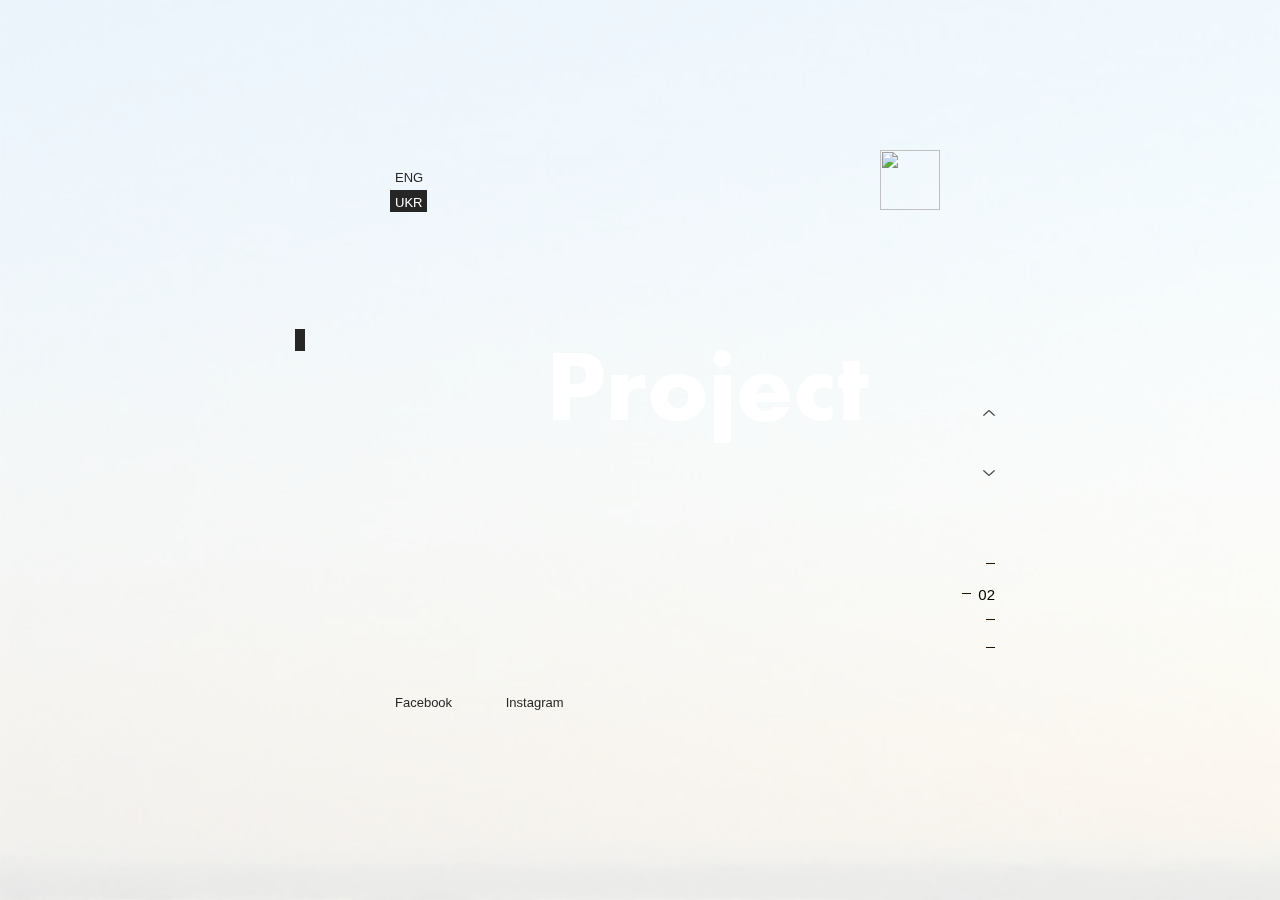
==== commit 3fe608fb: "divide to page and fix desktop" ====
--- a/app/index.html
+++ b/app/index.html
@@ -18,7 +18,7 @@
 	<link rel="stylesheet" href="libs/owl-carousel-2/assets/owl.carousel.css">
 	<link rel="stylesheet" href="css/font-awesome.min.css">
 	<link rel="stylesheet" href="css/fonts.css">
-	<link rel="stylesheet" href="css/main.css?ver1.3">
+	<link rel="stylesheet" href="css/main.css?ver1.9">
 	<script src="https://ajax.googleapis.com/ajax/libs/jquery/2.2.4/jquery.min.js"></script>
 
 </head>
@@ -249,10 +249,10 @@
 	<div class="mob">
 
 		<ul class="mob-nav">
-			<li><a href="#" data-scroll-id="about">Про нас</a></li>
-			<li><a href="#" data-scroll-id="project">Проекти</a></li>
-			<li><a href="#" data-scroll-id="subject">Предмети</a></li>
-			<li><a href="#" data-scroll-id="contact">Контакти</a></li>
+			<li><a href="index.html">Про нас</a></li>
+			<li><a href="project.html">Проекти</a></li>
+			<li><a href="subject.html">Предмети</a></li>
+			<li><a href="contact.html">Контакти</a></li>
 		</ul>
 		<div class="button-menu"><div class="menu-i icon"></div>MENU</div>
 		<div class="mob-header clearfix">
@@ -272,178 +272,13 @@
 				<p>Ми команда професіоналів, яка розуміє ваші потреби і втілює їх в життя.</p>
 			</div>
 		</div>
-		<div id="project" class="mob-block-content mob-block_project clearfix">
-			<h2 class="mob-block_header">Project</h2>
-			<div class="mob-project-item" data-id="p1" style="background-image: url('/img/frontend/proekt_1/project_1_1.jpg');">
-				<div class="mob-project-item_name">
-					<span class="mob-project-item_name-text">Corea</span>
-				</div>
-			</div>
-			<div class="mob-project-item" data-id="p2" style="background-image: url('/img/frontend/proekt_2/project_2_1.jpg');">
-				<div class="mob-project-item_name">
-					<span class="mob-project-item_name-text">Corea</span>
-				</div>
-			</div>
-			<div class="mob-project-item" data-id="p3" style="background-image: url('/img/frontend/proekt_3/project_3_1.jpg');">
-				<div class="mob-project-item_name">
-					<span class="mob-project-item_name-text">Corea</span>
-				</div>
-			</div>
-			<div class="mob-project-item" data-id="p4" style="background-image: url('/img/frontend/proekt_4/project_4_1.jpg');">
-				<div class="mob-project-item_name">
-					<span class="mob-project-item_name-text">Corea</span>
-				</div>
-			</div>
-			<div id="mob-project-carousel-p1" class="mob-carousel-wrap">
-				<div class="mob-close-gallery"><i class="fa fa-times fa-2x" aria-hidden="true"></i></div>
-				<div class="owl-carousel owl-theme">
-					<div class="mob-gallery-item">
-						<img src="/img/frontend/proekt_1/project_1_1.jpg" alt="">
-					</div>
-					<div class="mob-gallery-item">
-						<img src="/img/frontend/proekt_1/project_1_2.jpg" alt="">
-					</div>
-					<div class="mob-gallery-item">
-						<img src="/img/frontend/proekt_1/project_1_3.jpg" alt="">
-					</div>
-					<div class="mob-gallery-item">
-						<img src="/img/frontend/proekt_1/project_1_4.jpg" alt="">
-					</div>
-					<div class="mob-gallery-item">
-						<img src="/img/frontend/proekt_1/project_1_5.jpg" alt="">
-					</div>
-					<div class="mob-gallery-item">
-						<img src="/img/frontend/proekt_1/project_1_6.jpg" alt="">
-					</div>
-					<div class="mob-gallery-item">
-						<img src="/img/frontend/proekt_1/project_1_7.jpg" alt="">
-					</div>
-					<div class="mob-gallery-item">
-						<img src="/img/frontend/proekt_1/project_1_8.jpg" alt="">
-					</div>
-				</div>
-			</div>
-			<div id="mob-project-carousel-p2" class="mob-carousel-wrap">
-				<div class="mob-close-gallery"><i class="fa fa-times fa-2x" aria-hidden="true"></i></div>
-				<div class="owl-carousel owl-theme">
-					<div class="mob-gallery-item">
-						<img src="/img/frontend/proekt_2/project_2_1.jpg" alt="">
-					</div>
-					<div class="mob-gallery-item">
-						<img src="/img/frontend/proekt_2/project_2_2.jpg" alt="">
-					</div>
-					<div class="mob-gallery-item">
-						<img src="/img/frontend/proekt_2/project_2_3.jpg" alt="">
-					</div>
-					<div class="mob-gallery-item">
-						<img src="/img/frontend/proekt_2/project_2_4.jpg" alt="">
-					</div>
-					<div class="mob-gallery-item">
-						<img src="/img/frontend/proekt_2/project_2_5.jpg" alt="">
-					</div>
-					<div class="mob-gallery-item">
-						<img src="/img/frontend/proekt_2/project_2_6.jpg" alt="">
-					</div>
-					<div class="mob-gallery-item">
-						<img src="/img/frontend/proekt_2/project_2_7.jpg" alt="">
-					</div>
-					<div class="mob-gallery-item">
-						<img src="/img/frontend/proekt_2/project_2_8.jpg" alt="">
-					</div>
-					<div class="mob-gallery-item">
-						<img src="/img/frontend/proekt_2/project_2_9.jpg" alt="">
-					</div>
-					<div class="mob-gallery-item">
-						<img src="/img/frontend/proekt_2/project_2_10.jpg" alt="">
-					</div>
-				</div>
-			</div>
-			<div id="mob-project-carousel-p3" class="mob-carousel-wrap">
-				<div class="mob-close-gallery"><i class="fa fa-times fa-2x" aria-hidden="true"></i></div>
-				<div class="owl-carousel owl-theme">
-					<div class="mob-gallery-item">
-						<img src="/img/frontend/proekt_3/project_3_1.jpg" alt="">
-					</div>
-					<div class="mob-gallery-item">
-						<img src="/img/frontend/proekt_3/project_3_2.jpg" alt="">
-					</div>
-					<div class="mob-gallery-item">
-						<img src="/img/frontend/proekt_3/project_3_3.jpg" alt="">
-					</div>
-					<div class="mob-gallery-item">
-						<img src="/img/frontend/proekt_3/project_3_4.jpg" alt="">
-					</div>
-					<div class="mob-gallery-item">
-						<img src="/img/frontend/proekt_3/project_3_5.jpg" alt="">
-					</div>
-					<div class="mob-gallery-item">
-						<img src="/img/frontend/proekt_3/project_3_6.jpg" alt="">
-					</div>
-					<div class="mob-gallery-item">
-						<img src="/img/frontend/proekt_3/project_3_7.jpg" alt="">
-					</div>
-				</div>
-			</div>
-			<div id="mob-project-carousel-p4" class="mob-carousel-wrap">
-				<div class="mob-close-gallery"><i class="fa fa-times fa-2x" aria-hidden="true"></i></div>
-				<div class="owl-carousel owl-theme">
-					<div class="mob-gallery-item">
-						<img src="/img/frontend/proekt_4/project_4_1.jpg" alt="">
-					</div>
-					<div class="mob-gallery-item">
-						<img src="/img/frontend/proekt_4/project_4_2.jpg" alt="">
-					</div>
-					<div class="mob-gallery-item">
-						<img src="/img/frontend/proekt_4/project_4_3.jpg" alt="">
-					</div>
-					<div class="mob-gallery-item">
-						<img src="/img/frontend/proekt_4/project_4_4.jpg" alt="">
-					</div>
-					<div class="mob-gallery-item">
-						<img src="/img/frontend/proekt_4/project_4_5.jpg" alt="">
-					</div>
-				</div>
-			</div>
-
-		</div>
-		<div id="subject" class="mob-block-content mob-block_subject clearfix">
-			<h2 class="mob-block_header">Subject</h2>
-			<div class="mob-project-item" data-id="s1" style="background-image: url('/img/frontend/predmety_1/subject_1_1.jpg');">
-				<div class="mob-project-item_name">
-					<span class="mob-project-item_name-text">Corea</span>
-				</div>
-			</div>
-			<div id="mob-project-carousel-s1" class="mob-carousel-wrap">
-				<div class="mob-close-gallery"><i class="fa fa-times fa-2x" aria-hidden="true"></i></div>
-				<div class="owl-carousel owl-theme">
-					<div class="mob-gallery-item">
-						<img src="/img/frontend/predmety_1/subject_1_1.jpg" alt="">
-					</div>
-					<div class="mob-gallery-item">
-						<img src="/img/frontend/predmety_1/subject_1_2.jpg" alt="">
-					</div>
-				</div>
-			</div>
-		</div>
-		<div id="contact" class="mob-block-content mob-block_contact">
-			<h2 class="mob-block_header mob-block_header-contact">Contact</h2>
-			<div class="mob-about_desc">
-				Київ, Україна <br>
-				тел.: +38 (096) 598 76 07 <br>
-				dayprojecton@gmail.com <br>
-			</div>
-			<ul class="mob-soc">
-				<li class="mob-soc_item"><a href="https://www.facebook.com/" target="_blank">Facebook</a></li>
-				<li class="mob-soc_item"><a href="https://www.instagram.com/" target="_blank">Instagram</a></li>
-			</ul>
-		</div>
 
 	</div>
 
 
 	<script src="libs/jquery/dist/jquery.min.js"></script>
 	<script src="libs/owl-carousel-2/owl.carousel.js"></script>
-	<script src="js/common.js?ver1.3"></script>
+	<script src="js/common.js?ver1.9"></script>
 
 
 </body>
--- a/app/css/main.css
+++ b/app/css/main.css
@@ -178,8 +178,8 @@
 
 .sidebar_right_wrap {
   position: absolute;
-  width: 50px;
-  padding: 0 0 10px 10px;
+  width: 65px;
+  padding: 0 0 10px 25px;
   text-align: right; }
 
 .arrow {
@@ -384,6 +384,9 @@
   .sidebar {
     width: -webkit-calc((100% - 600px)/2);
     width: calc((100% - 600px)/2); }
+  .sidebar_right_wrap {
+    width: 55px;
+    padding: 0 0 10px 15px; }
   .nav {
     right: 35px;
     height: 360px;
@@ -394,11 +397,13 @@
       width: 12px;
       height: auto; }
   .arrow-up,
+  .arrow-gallery-up {
+    background: url("../img/frontend/arrow_up_min.png") right center no-repeat; }
   .arrow-down,
-  .arrow-gallery-up,
   .arrow-gallery-down {
-    background-size: 33%; }
+    background: url("../img/frontend/arrow_down_min.png") right center no-repeat; }
   .arrow-back {
+    background: url("../img/frontend/arrow_right_min.png") right center no-repeat;
     width: 17%; }
   .minus {
     height: 12px;
@@ -422,8 +427,13 @@
       width: 60px;
       height: 60px; }
   .block_contact {
-    background-size: 100%;
+    background: url("../img/frontend/contact_bg_min.png") no-repeat;
+    background-size: 600px auto;
     background-position: right bottom; }
+  .block_about {
+    background: url("../img/frontend/about_bg_min.png") no-repeat;
+    background-size: 600px auto;
+    background-position: left top; }
   .about-info {
     width: 450px; }
   .project-item {
@@ -531,6 +541,7 @@
       .mob-project-item:nth-child(4n) {
         margin-right: 0; }
       .mob-project-item_name {
+        display: none;
         position: relative;
         width: 50%;
         height: 120px;
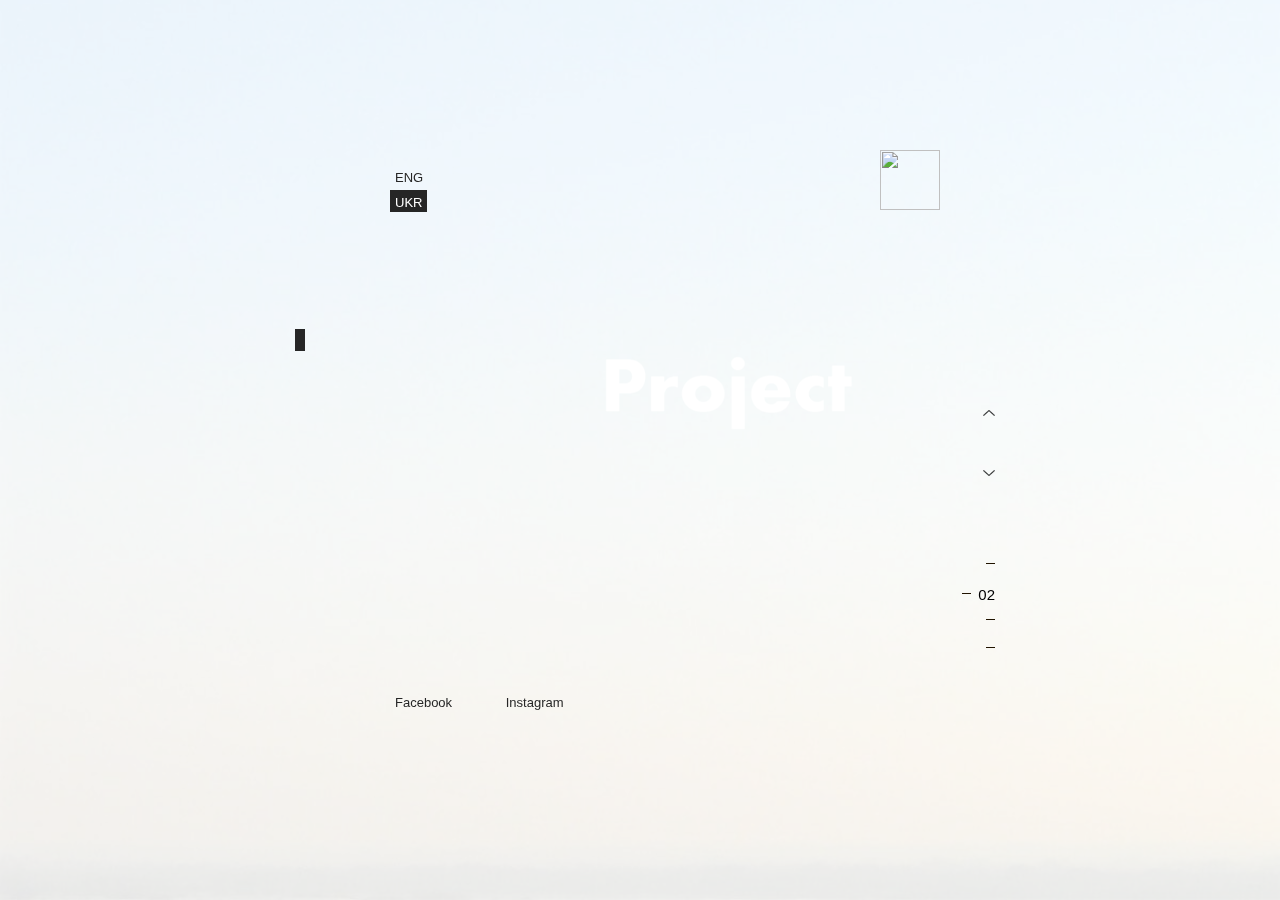
==== commit 64753b61: "remake mobile" ====
--- a/app/index.html
+++ b/app/index.html
@@ -6,7 +6,9 @@
 	<meta name="description" content="Description">
 
 	<meta http-equiv="X-UA-Compatible" content="IE=edge">
+<!--
 	<meta name="viewport" content="width=device-width, initial-scale=1, maximum-scale=1">
+-->
 
 	<link rel="shortcut icon" href="favicon/favicon.ico" type="image/x-icon">
 	<link rel="apple-touch-icon" href="favicon/apple-touch-icon.png">
@@ -18,7 +20,7 @@
 	<link rel="stylesheet" href="libs/owl-carousel-2/assets/owl.carousel.css">
 	<link rel="stylesheet" href="css/font-awesome.min.css">
 	<link rel="stylesheet" href="css/fonts.css">
-	<link rel="stylesheet" href="css/main.css?ver1.9">
+	<link rel="stylesheet" href="css/main.css?ver2.5">
 	<script src="https://ajax.googleapis.com/ajax/libs/jquery/2.2.4/jquery.min.js"></script>
 
 </head>
@@ -246,7 +248,7 @@
 		</div>
 	</div>
 
-	<div class="mob">
+	<div class="mob mob-about-page">
 
 		<ul class="mob-nav">
 			<li><a href="index.html">Про нас</a></li>
@@ -278,7 +280,7 @@
 
 	<script src="libs/jquery/dist/jquery.min.js"></script>
 	<script src="libs/owl-carousel-2/owl.carousel.js"></script>
-	<script src="js/common.js?ver1.9"></script>
+	<script src="js/common.js?ver2.5"></script>
 
 
 </body>
--- a/app/css/main.css
+++ b/app/css/main.css
@@ -434,6 +434,9 @@
     background: url("../img/frontend/about_bg_min.png") no-repeat;
     background-size: 600px auto;
     background-position: left top; }
+  .block_project,
+  .block_subject {
+    background-size: 41%; }
   .about-info {
     width: 450px; }
   .project-item {
@@ -466,48 +469,94 @@
 /* Medium Devices, Desktops */
 @media only screen and (max-width: 992px), only screen and (max-height: 600px) {
   html {
-    height: initial; }
+    background: #fff url("../img/frontend/body_bg_mob.jpg") center no-repeat;
+    background-size: cover; }
   body {
-    padding-top: 25px;
+    background: none;
+    position: relative; }
+  .header, .footer {
+    position: absolute;
+    height: 85px !important; }
+  .sidebar {
+    position: absolute;
+    width: 90px !important; }
+  .content {
+    position: relative;
+    top: 85px !important; }
+  .normal {
+    position: absolute;
+    top: 50%;
+    margin-top: -310px;
+    left: 50%;
+    margin-left: -390px;
+    width: 780px;
+    height: 620px; }
+  .sidebar_right_wrap {
+    bottom: 85px !important; } }
+
+@media only screen and (max-height: 560px) {
+  .normal {
+    zoom: 0.83; }
+  .content {
+    height: 452px; } }
+
+/*
+!* Medium Devices, Desktops *!
+@media only screen and (max-width : 992px),
+only screen and (max-height : 600px){
+  html{
+    height:initial;
+  }
+  body{
     background-color: #fff;
-    font-size: 15px; }
-  .normal {
-    display: none; }
-  .mob {
-    display: block; }
-    .mob-header {
-      padding: 20px; }
-      .mob-header img {
+    font-size: 15px;
+  }
+  .normal{
+    display: none;
+  }
+  .mob{
+    display: block;
+    &-about-page{
+      background: url("../img/frontend/content_bg.jpg") center repeat;
+      background-size:contain;
+    }
+    &-header{
+      padding: 50px 20px 20px 20px;
+      img{
         float: right;
         width: 70px;
-        height: 70px; }
-    .mob-lang {
+        height: 70px;
+      }
+    }
+    &-lang{
       float: left;
-      margin-top: 10px; }
-    .mob-lang_item {
-      margin-bottom: 15px; }
-      .mob-lang_item:last-child {
-        margin-bottom: 0; }
-    .mob-block-content {
+      margin-top: 10px;
+    }
+    &-lang_item{
+      margin-bottom: 15px;
+      &:last-child{
+        margin-bottom: 0;
+      }
+    }
+    &-block-content{
       position: relative;
       width: 100%;
       height: 100%;
-      padding: 20px; }
-    .mob-block_about {
+      padding: 20px;
+    }
+    &-block_about{
       min-height: 300px;
       display: table;
-      background: url("../img/frontend/content_bg.jpg") center repeat;
-      background-size: contain; }
-    .mob-block_contact {
+    }
+    &-block_contact{
       display: table;
-      margin-top: 30px;
-      background: url("../img/frontend/content_bg.jpg") center repeat;
-      background-size: contain; }
-    .mob-about_desc {
+    }
+    &-about_desc{
       display: table-cell;
       vertical-align: middle;
-      text-align: center; }
-    .mob-block_header {
+      text-align: center;
+    }
+    &-block_header{
       position: absolute;
       top: 5%;
       left: 0;
@@ -515,21 +564,29 @@
       font-size: 60px;
       font-weight: bold;
       color: #000;
-      text-align: center; }
-      .mob-block_header-about, .mob-block_header-contact {
-        color: #fff; }
-    .mob-soc {
+      text-align: center;
+      &-about, &-contact{
+        color: #fff;
+      }
+    }
+    &-soc{
       position: absolute;
       bottom: 10%;
       left: 0;
-      width: 100%; }
-      .mob-soc_item {
+      width: 100%;
+      &_item{
         float: left;
         width: 50%;
-        text-align: center; }
-    .mob-block_project, .mob-block_subject {
-      padding-top: 130px; }
-    .mob-project-item {
+        text-align: center;
+      }
+    }
+    &-project-header,
+    &-subject-header{
+      position: static;
+      font-size: 50px;
+      text-align: left;
+    }
+    &-project-item{
       display: table;
       float: left;
       width: 32%;
@@ -537,10 +594,11 @@
       margin-right: 2%;
       margin-bottom: 2%;
       background-size: cover;
-      background-position: center; }
-      .mob-project-item:nth-child(4n) {
-        margin-right: 0; }
-      .mob-project-item_name {
+      background-position: center;
+      &:nth-child(3n){
+        margin-right: 0;
+      }
+      &_name{
         display: none;
         position: relative;
         width: 50%;
@@ -548,65 +606,77 @@
         margin: 0 auto;
         margin-top: 65px;
         vertical-align: bottom;
-        background-color: rgba(255, 255, 255, 0.9);
-        overflow: hidden; }
-        .mob-project-item_name-text {
+        background-color: rgba(255,255,255,0.9);
+        overflow: hidden;
+        &-text{
           position: absolute;
           bottom: 10px;
           left: 10px;
-          font-size: 12px; }
-      .mob-project-item:hover {
-        cursor: pointer; }
-        .mob-project-item:hover .project-item_name {
+          font-size: 12px;
+        }
+      }
+      &:hover {
+        cursor: pointer;
+        .project-item_name {
           opacity: 1;
-          -webkit-transition: all .5s ease;
-          transition: all .5s ease; }
-    .mob-nav {
+          transition: all .5s ease;
+        }
+      }
+    }
+    &-nav{
       position: fixed;
       top: -140px;
       width: 100%;
       padding-top: 5px;
       z-index: 5;
       background-color: rgba(255, 255, 255, 0.9);
-      -webkit-transition: all .5s ease;
-      transition: all .5s ease; }
-      .mob-nav.active {
+      transition: all .5s ease;
+      &.active{
         top: 0;
-        -webkit-transition: all .5s ease;
-        transition: all .5s ease; }
-      .mob-nav li {
+        transition: all .5s ease;
+      }
+      li{
         padding-bottom: 5px;
         padding-top: 8px;
         text-align: center;
-        border-bottom: 1px solid #000; }
-        .mob-nav li a {
+        border-bottom: 1px solid #000;
+        a{
           padding: 0;
           line-height: 16px;
-          color: #000; }
-  .mob-carousel-wrap {
+          color: #000;
+        }
+      }
+    }
+  }
+  .mob-carousel-wrap{
     position: fixed;
     top: 0;
     left: 0;
     width: 100%;
     height: 100%;
-    background-color: rgba(255, 255, 255, 0.9);
+    background-color: rgba(255,255,255,0.9);
     opacity: 0;
-    z-index: -1; }
-    .mob-carousel-wrap.active {
+    z-index:-1;
+    &.active{
       opacity: 1;
-      z-index: 999; }
-    .mob-carousel-wrap .mob-gallery-item img {
-      width: initial;
-      height: initial;
-      margin: 0 auto;
-      vertical-align: middle; }
-  .mob-close-gallery {
+      z-index: 999;
+    }
+    .mob-gallery-item{
+      img{
+        width: inherit;
+        height: inherit;
+        margin: 0 auto;
+        vertical-align: middle;
+      }
+    }
+  }
+  .mob-carousel-wrap .close.icon{
+    margin: 0;
     position: absolute;
     top: 10px;
-    right: 10px;
-    z-index: 9999; }
-    .mob-close-gallery .fa {
-      color: #000; }
+    left: 90%;
+    z-index:9999;
+  }
   .close.icon:after {
     position: absolute;
     top: 10px;
@@ -617,6 +687,7 @@
     -webkit-transform: rotate(45deg);
     -ms-transform: rotate(45deg);
     transform: rotate(45deg); }
+
   .close.icon:before {
     position: absolute;
     top: 10px;
@@ -627,6 +698,7 @@
     -webkit-transform: rotate(-45deg);
     -ms-transform: rotate(-45deg);
     transform: rotate(-45deg); }
+
   .close.icon {
     position: absolute;
     left: 50%;
@@ -636,6 +708,7 @@
     margin-top: -2px;
     margin-left: -70px;
     z-index: 99; }
+
   .menu-i.icon:after {
     position: absolute;
     top: 5px;
@@ -644,6 +717,7 @@
     height: 2px;
     content: '';
     background-color: currentColor; }
+
   .menu-i.icon:before {
     position: absolute;
     top: -5px;
@@ -652,6 +726,7 @@
     height: 2px;
     content: '';
     background-color: currentColor; }
+
   .menu-i.icon {
     position: absolute;
     left: 50%;
@@ -662,11 +737,13 @@
     background-color: currentColor;
     color: #000;
     z-index: 99; }
+
   .icon,
   .icon:before,
   .icon:after {
     -webkit-transition: all 0.8s ease;
     transition: all 0.8s ease; }
+
   .button-menu {
     display: block;
     position: fixed;
@@ -685,28 +762,35 @@
   .button-menu.active {
     top: 133px;
     -webkit-transition: all .5s ease;
-    transition: all .5s ease; } }
-
-/* Small Devices, Tablets */
-@media only screen and (max-width: 768px) {
-  .mob-block_header {
-    top: 40px; }
-    .mob-block_header-about {
-      top: 10px; }
-  .mob-block_project,
-  .mob-block_subject {
-    padding-top: 130px;
-    padding-bottom: 0; } }
-
-/* Extra Small Devices, Phones */
-@media only screen and (max-width: 480px) {
-  .mob-project-item {
+    transition: all .5s ease; }
+
+}
+!* Small Devices, Tablets *!
+@media only screen and (max-width : 768px){
+  .mob-block_header{
+    top: 40px;
+    &-about{
+      top: 10px;
+    }
+  }
+}
+
+!* Extra Small Devices, Phones *!
+@media only screen and (max-width : 480px){
+  .mob-project-item{
     width: 47%;
     height: 150px;
-    margin-right: 0;
-    margin-bottom: 6%; }
-    .mob-project-item:nth-child(2n) {
-      margin-right: 6%; }
-  .mob-project-item_name {
+    margin-right: 6%;
+    margin-bottom: 6%;
+    &:nth-child(2n){
+      margin-right: 0;
+    }
+    &:nth-child(2n+1){
+      margin-right: 6%;
+    }
+  }
+  .mob-project-item_name{
     height: 80px;
-    margin-top: 40px; } }
+    margin-top: 40px;
+  }
+}*/
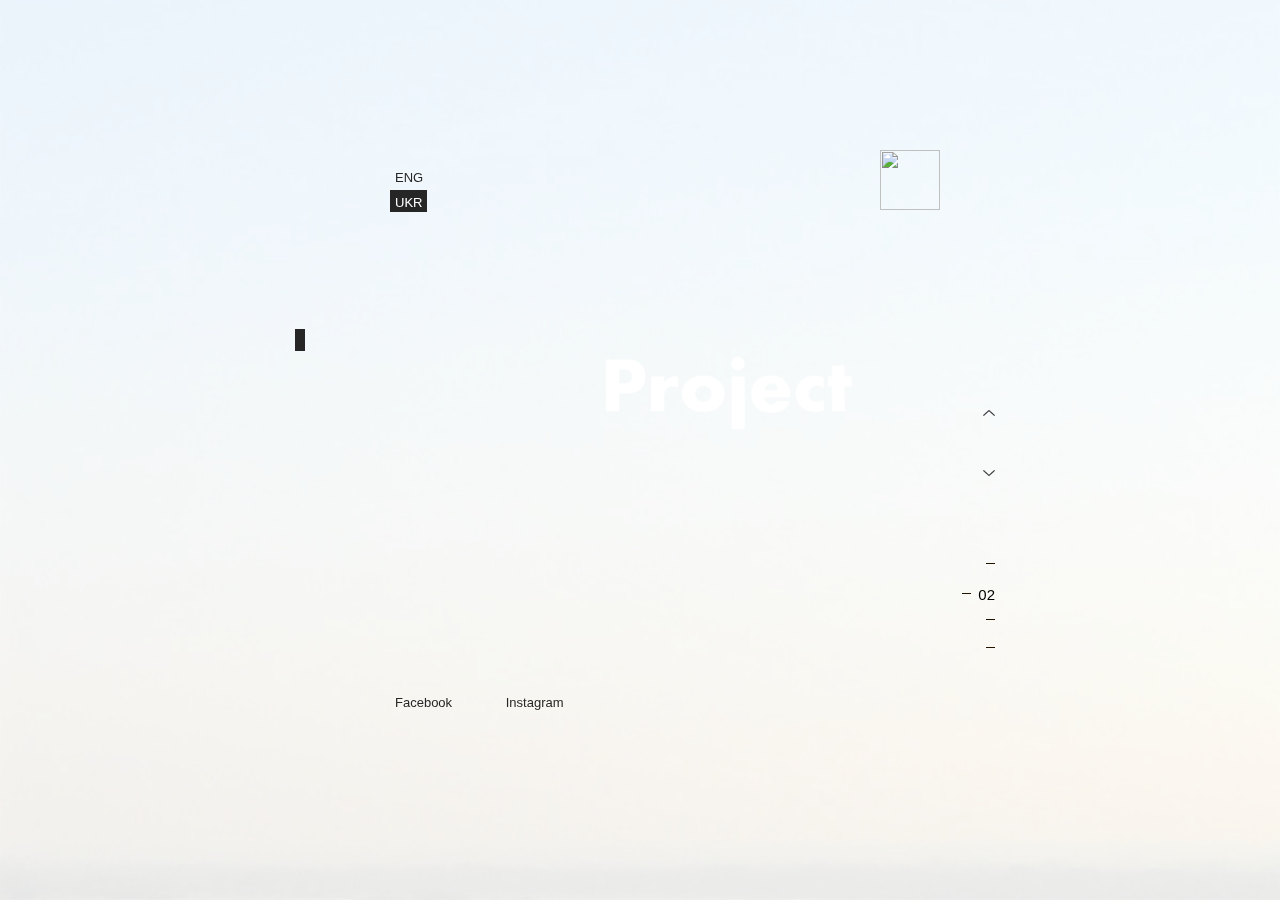
==== commit b77fcbe2: "optimized and minimized all files" ====
--- a/app/index.html
+++ b/app/index.html
@@ -15,12 +15,12 @@
 	<link rel="apple-touch-icon" sizes="72x72" href="favicon/apple-touch-icon-72x72.png">
 	<link rel="apple-touch-icon" sizes="114x114" href="favicon/apple-touch-icon-114x114.png">
 
-	<link rel="stylesheet" href="libs/normalize.css/normalize.css">
-	<link rel="stylesheet" href="css/animate.css">
-	<link rel="stylesheet" href="libs/owl-carousel-2/assets/owl.carousel.css">
+	<link rel="stylesheet" href="libs/normalize.css/normalize.min.css">
+	<link rel="stylesheet" href="css/animate.min.css">
+	<link rel="stylesheet" href="libs/owl-carousel-2/assets/owl.carousel.min.css">
 	<link rel="stylesheet" href="css/font-awesome.min.css">
 	<link rel="stylesheet" href="css/fonts.css">
-	<link rel="stylesheet" href="css/main.css?ver2.5">
+	<link rel="stylesheet" href="css/main.min.css?ver2.5">
 	<script src="https://ajax.googleapis.com/ajax/libs/jquery/2.2.4/jquery.min.js"></script>
 
 </head>
@@ -279,8 +279,8 @@
 
 
 	<script src="libs/jquery/dist/jquery.min.js"></script>
-	<script src="libs/owl-carousel-2/owl.carousel.js"></script>
-	<script src="js/common.js?ver2.5"></script>
+	<script src="libs/owl-carousel-2/owl.carousel.min.js"></script>
+	<script src="js/common.min.js?ver2.5"></script>
 
 
 </body>
--- a/app/css/main.min.css
+++ b/app/css/main.min.css
@@ -0,0 +1,135 @@
+*{-webkit-box-sizing:border-box;box-sizing:border-box;margin:0;padding:0;}
+html{height:100%;background:url("../img/frontend/body_bg.jpg") center no-repeat;background-size:cover;background-position:left bottom;}
+a{text-decoration:none;color:inherit;}
+a:hover{text-decoration:none;cursor:pointer;}
+ul{padding:0;margin:0;list-style:none;}
+h1, h2, h3, h4, h5, h6{font-weight:normal;}
+.right{float:right;}
+.left{float:left;}
+.center{text-align:center;}
+.hidden{display:none;}
+.clearfix:before, .clearfix:after{content:"";display:table;}
+.clearfix:after{clear:both;}
+body{width:100%;height:100%;margin:0 auto;background-color:rgba(255, 255, 255, 0.75);color:#262626;font-family:"Myriad Pro", sans-serif;font-size:15px;line-height:initial;}
+a{padding:5px 5px 2px;text-transform:uppercase;}
+a.active{background-color:#262626;color:#fff;}
+.normal{display:block;}
+.mob{display:none;}
+.wrapper{position:relative;width:840px;height:inherit;margin:0 auto;}
+.header, .footer{position:fixed;width:100%;}
+.header{top:0;left:0;}
+.footer{bottom:0;left:0;}
+.lang{display:inline-block;position:absolute;bottom:40px;left:50px;}
+.lang_item{margin-bottom:15px;}
+.lang_item:last-child{margin-bottom:0;}
+.logo{display:-webkit-box;display:-webkit-flex;display:-ms-flexbox;display:flex;position:absolute;right:0;bottom:40px;padding:0;}
+.logo:hover, .logo.active{background:inherit;}
+.logo img{width:90px;height:90px;}
+.content{position:fixed;width:840px;height:630px;left:50%;margin-left:-420px;overflow:hidden;}
+.sidebar{position:fixed;width:-webkit-calc((100% - 840px)/2);width:calc((100% - 840px)/2);height:100%;}
+.sidebar_left{top:0;left:0;}
+.sidebar_right{top:0;right:0;}
+.nav{position:absolute;top:50%;right:70px;height:400px;margin-top:-200px;}
+.nav li{margin-bottom:50px;}
+.nav_item{display:block;-webkit-transition:all .5s ease;transition:all .5s ease;}
+.nav_item:hover img,
+.nav_item.active img{-webkit-filter:invert(1) brightness(140%);filter:invert(1) brightness(140%);-webkit-transition:all .5s ease;transition:all .5s ease;}
+.nav_item:hover{background-color:#262626;color:#fff;-webkit-transition:all .5s ease;transition:all .5s ease;}
+.nav_item.active{pointer-events:none;cursor:default;}
+.soc{margin-top:45px;margin-left:50px;}
+.soc_item{display:inline-block;margin-right:40px;-webkit-transition:all .5s ease;transition:all .5s ease;}
+.soc_item a{text-transform:none;padding:5px;}
+.soc_item a:hover{background-color:#262626;color:#fff;-webkit-transition:all .5s ease;transition:all .5s ease;}
+.sidebar_right_wrap{position:absolute;width:65px;padding:0 0 10px 25px;text-align:right;}
+.arrow{position:relative;height:110px;margin-bottom:150px;}
+.arrow li{position:absolute;width:40px;height:20px;}
+.arrow li:hover{cursor:pointer;}
+.arrow li:first-child{margin-bottom:70px;}
+.arrow-up{top:0;background:url("../img/frontend/arrow_up.png") right center no-repeat;}
+.arrow-down{bottom:0;background:url("../img/frontend/arrow_down.png") right center no-repeat;}
+.arrow-back{display:none;float:right;width:15px;height:15px;margin-right:5px;background:url("../img/frontend/arrow_right.png") right center no-repeat;margin-bottom:70px;cursor:pointer;}
+.arrow-back_wrap{width:100%;}
+.arrow-back.active{display:block;}
+.arrow-gallery{display:none;position:relative;height:110px;margin-bottom:150px;}
+.arrow-gallery li{position:absolute;width:40px;height:20px;}
+.arrow-gallery li:hover{cursor:pointer;}
+.arrow-gallery li:first-child{margin-bottom:70px;}
+.arrow-gallery-up{top:0;background:url("../img/frontend/arrow_up.png") right center no-repeat;}
+.arrow-gallery-down{bottom:0;background:url("../img/frontend/arrow_down.png") right center no-repeat;}
+.arrow-gallery.active{display:block;}
+.pagination li{margin-top:10px;}
+.pag_item{display:block;height:23px;padding:0;pointer-events:none;cursor:default;}
+.pag_item.active{background-color:inherit;color:#000000;}
+.pag_item.active .page-num{display:inline;padding-left:7px;font-size:18px;opacity:1;-webkit-transition:all .5s ease;transition:all .5s ease;}
+.minus{display:inline-block;width:12px;height:15px;background:url("../img/frontend/arrow.png") right center no-repeat;}
+.page-num{display:none;opacity:0;-webkit-transition:all .5s ease;transition:all .5s ease;}
+.block-content{width:100%;height:100%;}
+.block_about{display:table;background:url("../img/frontend/about_bg.png") 50px top no-repeat;}
+.about_desc{display:table-cell;vertical-align:middle;}
+.about-info{width:550px;margin:0 auto;}
+.block_project{position:relative;width:100%;background:url("../img/frontend/project_bg.png") 75% 35% no-repeat;}
+.block_subject{width:100%;background:url("../img/frontend/subject_bg.png") 75% 60% no-repeat;}
+.project-item{display:table;float:left;width:32.5%;height:200px;margin-right:1.25%;margin-bottom:1.25%;background-size:cover;background-position:center;}
+.project-item:nth-child(3n){margin-right:0;}
+.project-item_name{position:relative;width:33%;height:100px;margin:0 auto;margin-top:50px;vertical-align:bottom;background-color:rgba(255, 255, 255, 0.9);overflow:hidden;text-overflow:ellipsis;opacity:0;-webkit-transition:all .5s ease;transition:all .5s ease;}
+.project-item_name-text{position:absolute;bottom:10px;left:10px;font-size:12px;}
+.project-item:hover{cursor:pointer;}
+.project-item:hover .project-item_name{opacity:1;-webkit-transition:all .5s ease;transition:all .5s ease;}
+.r-carousel-wrap{position:absolute;top:0;left:0;width:100%;opacity:0;z-index:-1;}
+.r-carousel-wrap .gallery-item{width:840px;height:auto;}
+.r-carousel-wrap .gallery-item img{width:initial;max-width:100%;max-height:630px;margin:0 auto;}
+.block_contact{display:table;background:url("../img/frontend/contact_bg.png") 60px top no-repeat;}
+.contact_desc{display:table-cell;vertical-align:middle;}
+.contact-info{width:180px;margin:0 auto;}
+.block2{background:yellow;}
+.block3{background:pink;}
+.content-wrap{height:100%;margin-top:-630px;}
+@media only screen and (max-width:1200px), only screen and (max-height:900px){body{font-size:13px;}
+.content{width:600px;height:450px;margin-left:-300px;}
+.wrapper{width:600px;}
+.content-wrap{height:100%;margin-top:-450px;}
+.sidebar{width:-webkit-calc((100% - 600px)/2);width:calc((100% - 600px)/2);}
+.sidebar_right_wrap{width:55px;padding:0 0 10px 15px;}
+.nav{right:35px;height:360px;margin-top:-180px;}
+.nav li{margin-bottom:37px;}
+.nav img{width:12px;height:auto;}
+.arrow-up,
+.arrow-gallery-up{background:url("../img/frontend/arrow_up_min.png") right center no-repeat;}
+.arrow-down,
+.arrow-gallery-down{background:url("../img/frontend/arrow_down_min.png") right center no-repeat;}
+.arrow-back{background:url("../img/frontend/arrow_right_min.png") right center no-repeat;width:17%;}
+.minus{height:12px;background-size:75%;}
+.pag_item.active .page-num{font-size:15px;}
+.r-carousel-wrap .gallery-item{width:600px;}
+.r-carousel-wrap .gallery-item img{max-height:450px;}
+.soc{margin-top:20px;margin-left:50px;}
+.lang{bottom:15px;}
+.lang_item{margin-bottom:10px;}
+.logo{bottom:15px;}
+.logo img{width:60px;height:60px;}
+.block_contact{background:url("../img/frontend/contact_bg_min.png") no-repeat;background-size:600px auto;background-position:right bottom;}
+.block_about{background:url("../img/frontend/about_bg_min.png") no-repeat;background-size:600px auto;background-position:left top;}
+.block_project,
+.block_subject{background-size:41%;}
+.about-info{width:450px;}
+.project-item{height:142px;}
+.project-item_name{width:33%;height:70px;margin-top:35px;}
+.project-item_name-text{position:absolute;bottom:10px;left:10px;font-size:12px;}
+.pagination li{margin-top:5px;}
+.arrow{height:80px;margin-bottom:75px;}
+.arrow li:first-child{margin-bottom:40px;}
+.arrow-back{margin-bottom:40px;}
+.arrow-gallery{height:80px;margin-bottom:75px;}
+.arrow-gallery li:first-child{margin-bottom:40px;}
+}
+@media only screen and (max-width:992px), only screen and (max-height:600px){html{background:#fff url("../img/frontend/body_bg_mob.jpg") center no-repeat;background-size:cover;}
+body{background:none;position:relative;}
+.header, .footer{position:absolute;height:85px !important;}
+.sidebar{position:absolute;width:90px !important;}
+.content{position:relative;top:85px !important;}
+.normal{position:absolute;top:50%;margin-top:-310px;left:50%;margin-left:-390px;width:780px;height:620px;}
+.sidebar_right_wrap{bottom:85px !important;}
+}
+@media only screen and (max-height:560px){.normal{zoom:0.83;}
+.content{height:452px;}
+}